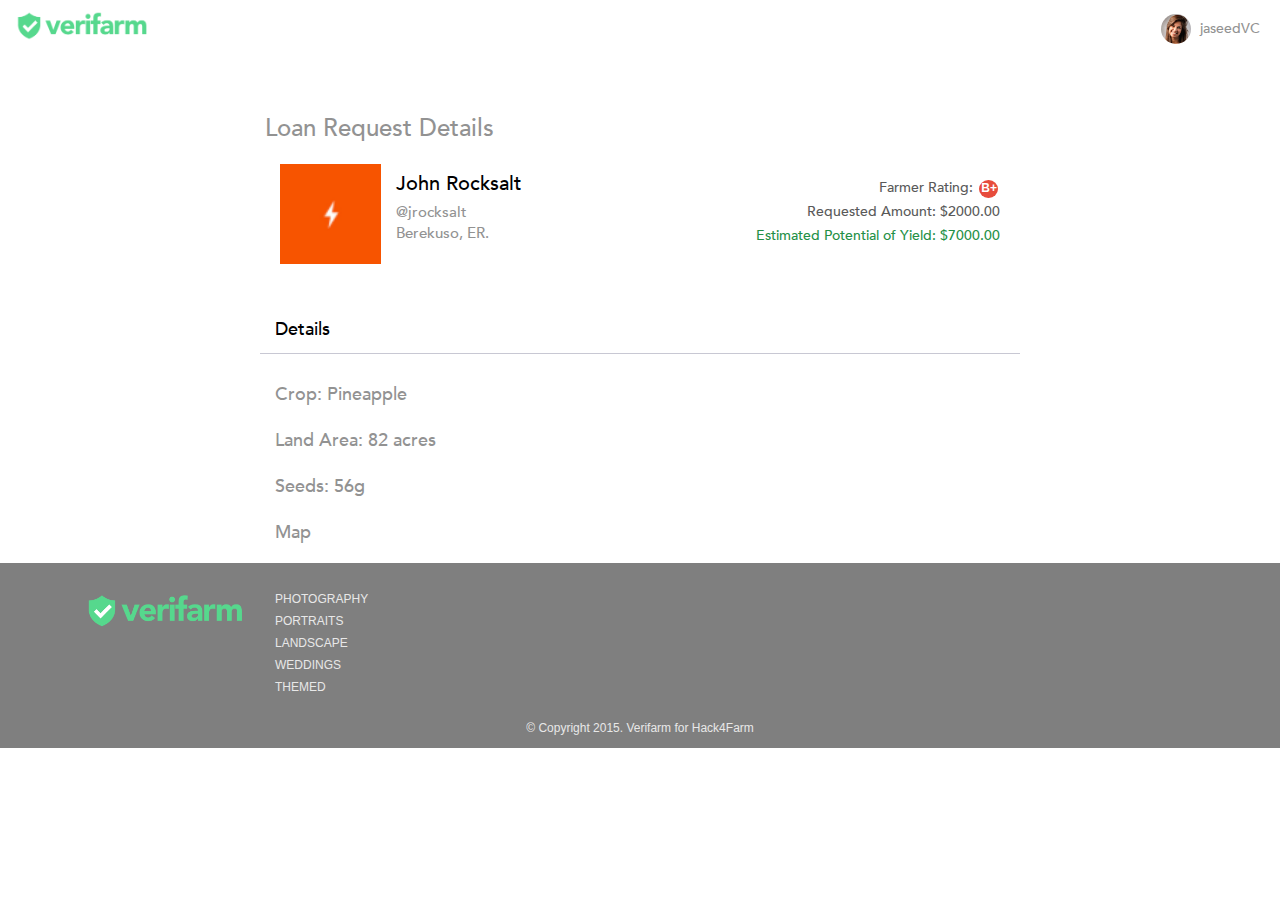
==== request-detail.html @ 02d55ae8 "Front end created. Requests page almost done" ====
<!DOCTYPE html>
<html lang="en">
  <head>
    <meta charset="utf-8">
    <title>Verifarm | Loan Request Detail</title>
    <meta name="viewport" content="width=device-width, initial-scale=1.0">

    <!-- Loading Bootstrap -->
    <link href="bootstrap/css/bootstrap.css" rel="stylesheet">
    <link rel="stylesheet" href="css/bootstrap-responsive.css" />

    <!-- Loading Flat UI -->
    <link href="css/flat-ui.css" rel="stylesheet">
    <link href="css/custom.css" rel="stylesheet">
	
<!-- 	Web Browser thumbnail image -->
    <link rel="shortcut icon" href="#">

    <!-- HTML5 shim, for IE6-8 support of HTML5 elements. All other JS at the end of file. -->
    <!--[if lt IE 9]>
      <script src="js/html5shiv.js"></script>
      <script src="js/respond.min.js"></script>
    <![endif]-->
  </head>
  <body>  	
  	<div class="container entire-nav">
        <nav class="navbar navbar-fixed-top" role="navigation">
        	<div class="col-md-12 col-sm-12 real-nav">
	        	<div class="navbar-header">
				    <button type="button" class="navbar-toggle" data-toggle="collapse" data-target="#navbar-collapse-01">
				      <span class="sr-only">Toggle navigation</span>
				    </button>
					<a class="navbar-brand logo" href="index.html"><img src="images/logo.png" alt="Logo" class="logo-img img-responsive"/></a>
				</div>
				<div class="collapse navbar-collapse pull-right " id="navbar-collapse-01">
					<ul class="nav navbar-nav menuitem navbar-profile">           
						<li><a href="#">
                            <img src="images/user.jpg" alt="" class="img-responsive profile-image">
						    <p class="profile-name">jaseedVC</p>
						</a>
						</li>
					</ul>				
				</div><!-- /.navbar-collapse -->
	
        	</div>
		</nav>
    </div>

  	<section class="slide-minus request-detail-bg">
  		<div class="container">
	  		<div class="row">
	  		    <div class="col-md-8 col-md-offset-2">
	  		        <h6>Loan Request Details</h6>
	  		        
	  		        <div class="col-md-6 col-sm-6 col-xs-12">
	  		            <img src="images/farmer.jpg" alt="" class="farmer-img">
	  		        
	  		        
                        <div class="requester">
                            <p class="r-name">John Rocksalt</p>
                            <p>@jrocksalt</p>
                            <p>Berekuso, ER.</p>
                        </div>
                    </div>
	  		    
	  		    
                    <div class="col-md-6 col-sm-6 col-xs-12 request-summary">
                        <p>Farmer Rating: <span class="navbar-new">B+</span></p>
                        <p>Requested Amount: $2000.00</p>
                        <p class="estimate">Estimated Potential of Yield: $7000.00</p>
                    </div>
	  		    </div>
	  		    
	  		    
	  		</div>
  		</div>
  	</section>
  	
  	
<!--   	<div class="hr-divider"></div> -->
  	
  	<section class="request-details">
         <div class="container">
            <div class="col-md-8 col-md-offset-2 tab-menu">
                <p class="focused">Details</p>
            </div>
            
            <div class="col-md-8 col-md-offset-2">
                <p>Crop: Pineapple</p>
                <p>Land Area: 82 acres</p>
                <p>Seeds: 56g</p>
                <p>Map</p>
                
            </div>
            
         </div>
  	    
  	</section>
  	
  	<footer>
	  	<div class="container">
	  		<div class="row">
	  		    <div class="col-md-12">
                    <div class="col-md-2">
                        <img src="images/logo.png" alt="" class="img-responsive">
                    </div>
                    
                    <div class="col-md-3 col-xs-6">
                        <ul class="footer-list">
		  				<li><a href="#">PHOTOGRAPHY</a></li>
		  				<li><a href="#">PORTRAITS</a></li>
		  				<li><a href="#">LANDSCAPE</a></li>
		  				<li><a href="#">WEDDINGS</a></li>
		  				<li><a href="#">THEMED</a></li>
		  			</ul>
                    </div>
                   
	  		    </div>
	  		    
	  			
	  		
	  			<div class="col-sm-12 col-md-12 copyright">
	  				<p>&copy; Copyright 2015. Verifarm for Hack4Farm</p>
	  			</div>			
	  		</div>
	  	</div>
  	</footer>
  	
   
   

    <!-- Load JS here for greater good =============================-->
    <script src="js/jquery-1.8.3.min.js"></script>
    <script src="js/jquery-ui-1.10.3.custom.min.js"></script>
    <script src="js/jquery.ui.touch-punch.min.js"></script>
    <script src="js/bootstrap.min.js"></script>
    <script src="js/bootstrap-select.js"></script>
    <script src="js/bootstrap-switch.js"></script>
    <script src="js/flatui-checkbox.js"></script>
    <script src="js/flatui-radio.js"></script>
    <script src="js/jquery.tagsinput.js"></script>
    <script src="js/jquery.placeholder.js"></script>
  </body>
</html>
---- css/flat-ui.css ----
@font-face {
  font-family: 'Lato';
  src: url('../fonts/lato/lato-black-webfont.eot');
  src: url('../fonts/lato/lato-black-webfont.eot?#iefix') format('embedded-opentype'), url('../fonts/lato/lato-black-webfont.woff') format('woff'), url('../fonts/lato/lato-black-webfont.ttf') format('truetype'), url('../fonts/lato/lato-black-webfont.svg#latoblack') format('svg');
  font-weight: 900;
  font-style: normal;
}
@font-face {
  font-family: 'Lato';
  src: url('../fonts/lato/lato-bold-webfont.eot');
  src: url('../fonts/lato/lato-bold-webfont.eot?#iefix') format('embedded-opentype'), url('../fonts/lato/lato-bold-webfont.woff') format('woff'), url('../fonts/lato/lato-bold-webfont.ttf') format('truetype'), url('../fonts/lato/lato-bold-webfont.svg#latobold') format('svg');
  font-weight: bold;
  font-style: normal;
}
@font-face {
  font-family: 'Lato';
  src: url('../fonts/lato/lato-bolditalic-webfont.eot');
  src: url('../fonts/lato/lato-bolditalic-webfont.eot?#iefix') format('embedded-opentype'), url('../fonts/lato/lato-bolditalic-webfont.woff') format('woff'), url('../fonts/lato/lato-bolditalic-webfont.ttf') format('truetype'), url('../fonts/lato/lato-bolditalic-webfont.svg#latobold_italic') format('svg');
  font-weight: bold;
  font-style: italic;
}
@font-face {
  font-family: 'Lato';
  src: url('../fonts/lato/lato-italic-webfont.eot');
  src: url('../fonts/lato/lato-italic-webfont.eot?#iefix') format('embedded-opentype'), url('../fonts/lato/lato-italic-webfont.woff') format('woff'), url('../fonts/lato/lato-italic-webfont.ttf') format('truetype'), url('../fonts/lato/lato-italic-webfont.svg#latoitalic') format('svg');
  font-weight: normal;
  font-style: italic;
}
@font-face {
  font-family: 'Lato';
  src: url('../fonts/lato/lato-light-webfont.eot');
  src: url('../fonts/lato/lato-light-webfont.eot?#iefix') format('embedded-opentype'), url('../fonts/lato/lato-light-webfont.woff') format('woff'), url('../fonts/lato/lato-light-webfont.ttf') format('truetype'), url('../fonts/lato/lato-light-webfont.svg#latolight') format('svg');
  font-weight: 300;
  font-style: normal;
}
@font-face {
  font-family: 'Lato';
  src: url('../fonts/lato/lato-regular-webfont.eot');
  src: url('../fonts/lato/lato-regular-webfont.eot?#iefix') format('embedded-opentype'), url('../fonts/lato/lato-regular-webfont.woff') format('woff'), url('../fonts/lato/lato-regular-webfont.ttf') format('truetype'), url('../fonts/lato/lato-regular-webfont.svg#latoregular') format('svg');
  font-weight: normal;
  font-style: normal;
}
@font-face {
  font-family: 'Flat-UI-Icons';
  src: url('../fonts/Flat-UI-Icons.eot');
  src: url('../fonts/Flat-UI-Icons.eot?#iefix') format('embedded-opentype'), url('../fonts/Flat-UI-Icons.woff') format('woff'), url('../fonts/Flat-UI-Icons.ttf') format('truetype'), url('../fonts/Flat-UI-Icons.svg#Flat-UI-Icons') format('svg');
  font-weight: normal;
  font-style: normal;
}
/* Use the following CSS code if you want to use data attributes for inserting your icons */
[data-icon]:before {
  font-family: 'Flat-UI-Icons';
  content: attr(data-icon);
  speak: none;
  font-weight: normal;
  font-variant: normal;
  text-transform: none;
  -webkit-font-smoothing: antialiased;
}
/* Use the following CSS code if you want to have a class per icon */
/*
Instead of a list of all class selectors,
you can use the generic selector below, but it's slower:
[class*="fui-"] {
*/
.fui-arrow-right,
.fui-arrow-left,
.fui-cmd,
.fui-check-inverted,
.fui-heart,
.fui-location,
.fui-plus,
.fui-check,
.fui-cross,
.fui-list,
.fui-new,
.fui-video,
.fui-photo,
.fui-volume,
.fui-time,
.fui-eye,
.fui-chat,
.fui-search,
.fui-user,
.fui-mail,
.fui-lock,
.fui-gear,
.fui-radio-unchecked,
.fui-radio-checked,
.fui-checkbox-unchecked,
.fui-checkbox-checked,
.fui-calendar-solid,
.fui-pause,
.fui-play,
.fui-check-inverted-2 {
  display: inline-block;
  font-family: 'Flat-UI-Icons';
  speak: none;
  font-style: normal;
  font-weight: normal;
  font-variant: normal;
  text-transform: none;
  -webkit-font-smoothing: antialiased;
}
.fui-arrow-right:before {
  content: "\e02c";
}
.fui-arrow-left:before {
  content: "\e02d";
}
.fui-cmd:before {
  content: "\e02f";
}
.fui-check-inverted:before {
  content: "\e006";
}
.fui-heart:before {
  content: "\e007";
}
.fui-location:before {
  content: "\e008";
}
.fui-plus:before {
  content: "\e009";
}
.fui-check:before {
  content: "\e00a";
}
.fui-cross:before {
  content: "\e00b";
}
.fui-list:before {
  content: "\e00c";
}
.fui-new:before {
  content: "\e00d";
}
.fui-video:before {
  content: "\e00e";
}
.fui-photo:before {
  content: "\e00f";
}
.fui-volume:before {
  content: "\e010";
}
.fui-time:before {
  content: "\e011";
}
.fui-eye:before {
  content: "\e012";
}
.fui-chat:before {
  content: "\e013";
}
.fui-search:before {
  content: "\e01c";
}
.fui-user:before {
  content: "\e01d";
}
.fui-mail:before {
  content: "\e01e";
}
.fui-lock:before {
  content: "\e01f";
}
.fui-gear:before {
  content: "\e024";
}
.fui-radio-unchecked:before {
  content: "\e02b";
}
.fui-radio-checked:before {
  content: "\e032";
}
.fui-checkbox-unchecked:before {
  content: "\e033";
}
.fui-checkbox-checked:before {
  content: "\e034";
}
.fui-calendar-solid:before {
  content: "\e022";
}
.fui-pause:before {
  content: "\e03b";
}
.fui-play:before {
  content: "\e03c";
}
.fui-check-inverted-2:before {
  content: "\e000";
}
.dropdown-arrow-inverse {
  border-bottom-color: #34495e !important;
  border-top-color: #34495e !important;
}
body {
  font-family: "Lato", Helvetica, Arial, sans-serif;
  font-size: 18px;
  line-height: 1.72222;
  color: #34495e;
  background-color: #ffffff;
}
a {
  color: #7F8C8D;
  text-decoration: none;
  -webkit-transition: 0.25s;
  transition: 0.25s;
}
a:hover,
a:focus {
  color: #1bbd9a;
  text-decoration: none;
}
a:focus {
  outline: none;
}
.img-rounded {
  border-radius: 6px;
}
.img-comment {
  font-size: 15px;
  line-height: 1.2;
  font-style: italic;
  margin: 24px 0;
}
p {
  font-size: 18px;
  line-height: 1.72222;
  margin: 0 0 15px;
}
.lead {
  margin-bottom: 30px;
  font-size: 28px;
  line-height: 1.46428571;
  font-weight: 300;
}
@media (min-width: 768px) {
  .lead {
    font-size: 30.006px;
  }
}
small,
.small {
  font-size: 83%;
  line-height: 2.067;
}
.text-muted {
  color: #bdc3c7;
}
.text-inverse {
  color: #ffffff;
}
.text-primary {
  color: #1abc9c;
}
.text-primary:hover {
  color: #15967d;
}
.text-warning {
  color: #f1c40f;
}
.text-warning:hover {
  color: #c19d0c;
}
.text-danger {
  color: #e74c3c;
}
.text-danger:hover {
  color: #b93d30;
}
.text-success {
  color: #2ecc71;
}
.text-success:hover {
  color: #25a35a;
}
.text-info {
  color: #3498db;
}
.text-info:hover {
  color: #2a7aaf;
}
h1,
h2,
h3,
h4,
h5,
h6,
.h1,
.h2,
.h3,
.h4,
.h5,
.h6 {
  font-family: "Lato", Helvetica, Arial, sans-serif;
  font-weight: 700;
  line-height: 1.1;
  color: inherit;
}
h1 small,
h2 small,
h3 small,
h4 small,
h5 small,
h6 small,
.h1 small,
.h2 small,
.h3 small,
.h4 small,
.h5 small,
.h6 small {
  color: #e7e9ec;
}
h1,
h2,
h3 {
  margin-top: 30px;
  margin-bottom: 15px;
}
h4,
h5,
h6 {
  margin-top: 15px;
  margin-bottom: 15px;
}
h6 {
  font-weight: normal;
}
h1,
.h1 {
  font-size: 61px;
}
h2,
.h2 {
  font-size: 53px;
}
h3,
.h3 {
  font-size: 40px;
}
h4,
.h4 {
  font-size: 29px;
}
h5,
.h5 {
  font-size: 28px;
}
h6,
.h6 {
  font-size: 24px;
}
.page-header {
  padding-bottom: 14px;
  margin: 60px 0 30px;
  border-bottom: 1px solid #e7e9ec;
}
ul,
ol {
  margin-bottom: 15px;
}
dl {
  margin-bottom: 30px;
}
dt,
dd {
  line-height: 1.72222;
}
@media (min-width: 768px) {
  .dl-horizontal dt {
    width: 160px;
  }
  .dl-horizontal dd {
    margin-left: 180px;
  }
}
abbr[title],
abbr[data-original-title] {
  border-bottom: 1px dotted #bdc3c7;
}
blockquote {
  border-left: 3px solid #e7e9ec;
  padding: 0 0 0 16px;
  margin: 0 0 30px;
}
blockquote p {
  font-size: 20px;
  line-height: 1.55;
  font-weight: normal;
  margin-bottom: .4em;
}
blockquote small {
  font-size: 18px;
  line-height: 1.72222;
  font-style: italic;
  color: inherit;
}
blockquote small:before {
  content: "";
}
blockquote.pull-right {
  padding-right: 16px;
  padding-left: 0;
  border-right: 3px solid #e7e9ec;
  border-left: 0;
}
blockquote.pull-right small:after {
  content: "";
}
address {
  margin-bottom: 30px;
  line-height: 1.72222;
}
code,
kdb,
pre,
samp {
  font-family: Monaco, Menlo, Consolas, "Courier New", monospace;
}
code {
  font-size: 75%;
  color: #c7254e;
  background-color: #f9f2f4;
  border-radius: 4px;
}
pre {
  padding: 8px;
  margin: 0 0 15px;
  font-size: 13px;
  line-height: 1.72222;
  color: inherit;
  background-color: #ffffff;
  border: 2px solid #e7e9ec;
  border-radius: 6px;
  white-space: pre;
}
.pre-scrollable {
  max-height: 340px;
}
.btn {
  border: none;
  font-size: 15px;
  font-weight: normal;
  line-height: 1.4;
  border-radius: 4px;
  padding: 10px 15px;
  -webkit-font-smoothing: subpixel-antialiased;
  -webkit-transition: border .25s linear, color .25s linear, background-color .25s linear;
  transition: border .25s linear, color .25s linear, background-color .25s linear;
}
.btn:hover,
.btn:focus {
  outline: none;
  color: #ffffff;
}
.btn:active,
.btn.active {
  outline: none;
  -webkit-box-shadow: none;
  box-shadow: none;
}
.btn.disabled,
.btn[disabled],
fieldset[disabled] .btn {
  background-color: #bdc3c7;
  color: rgba(255, 255, 255, 0.75);
  opacity: 0.7;
  filter: alpha(opacity=70);
}
.btn > [class^="fui-"] {
  margin: 0 1px;
  position: relative;
  line-height: 1;
  top: 1px;
}
.btn-xs.btn > [class^="fui-"] {
  font-size: 11px;
  top: 0;
}
.btn-hg.btn > [class^="fui-"] {
  top: 2px;
}
.btn-default {
  color: #ffffff;
  background-color: #bdc3c7;
}
.btn-default:hover,
.btn-default:focus,
.btn-default:active,
.btn-default.active,
.open .dropdown-toggle.btn-default {
  color: #ffffff;
  background-color: #cacfd2;
  border-color: #cacfd2;
}
.btn-default:active,
.btn-default.active,
.open .dropdown-toggle.btn-default {
  background: #a1a6a9;
  border-color: #a1a6a9;
}
.btn-default.disabled,
.btn-default[disabled],
fieldset[disabled] .btn-default,
.btn-default.disabled:hover,
.btn-default[disabled]:hover,
fieldset[disabled] .btn-default:hover,
.btn-default.disabled:focus,
.btn-default[disabled]:focus,
fieldset[disabled] .btn-default:focus,
.btn-default.disabled:active,
.btn-default[disabled]:active,
fieldset[disabled] .btn-default:active,
.btn-default.disabled.active,
.btn-default[disabled].active,
fieldset[disabled] .btn-default.active {
  background-color: #bdc3c7;
  border-color: #bdc3c7;
}
.btn-primary {
  color: #ffffff;
  background-color: #1abc9c;
}
.btn-primary:hover,
.btn-primary:focus,
.btn-primary:active,
.btn-primary.active,
.open .dropdown-toggle.btn-primary {
  color: #ffffff;
  background-color: #48c9b0;
  border-color: #48c9b0;
}
.btn-primary:active,
.btn-primary.active,
.open .dropdown-toggle.btn-primary {
  background: #16a085;
  border-color: #16a085;
}
.btn-primary.disabled,
.btn-primary[disabled],
fieldset[disabled] .btn-primary,
.btn-primary.disabled:hover,
.btn-primary[disabled]:hover,
fieldset[disabled] .btn-primary:hover,
.btn-primary.disabled:focus,
.btn-primary[disabled]:focus,
fieldset[disabled] .btn-primary:focus,
.btn-primary.disabled:active,
.btn-primary[disabled]:active,
fieldset[disabled] .btn-primary:active,
.btn-primary.disabled.active,
.btn-primary[disabled].active,
fieldset[disabled] .btn-primary.active {
  background-color: #1abc9c;
  border-color: #1abc9c;
}
.btn-info {
  color: #ffffff;
  background-color: #3498db;
}
.btn-info:hover,
.btn-info:focus,
.btn-info:active,
.btn-info.active,
.open .dropdown-toggle.btn-info {
  color: #ffffff;
  background-color: #5dade2;
  border-color: #5dade2;
}
.btn-info:active,
.btn-info.active,
.open .dropdown-toggle.btn-info {
  background: #2c81ba;
  border-color: #2c81ba;
}
.btn-info.disabled,
.btn-info[disabled],
fieldset[disabled] .btn-info,
.btn-info.disabled:hover,
.btn-info[disabled]:hover,
fieldset[disabled] .btn-info:hover,
.btn-info.disabled:focus,
.btn-info[disabled]:focus,
fieldset[disabled] .btn-info:focus,
.btn-info.disabled:active,
.btn-info[disabled]:active,
fieldset[disabled] .btn-info:active,
.btn-info.disabled.active,
.btn-info[disabled].active,
fieldset[disabled] .btn-info.active {
  background-color: #3498db;
  border-color: #3498db;
}
.btn-danger {
  color: #ffffff;
  background-color: #e74c3c;
}
.btn-danger:hover,
.btn-danger:focus,
.btn-danger:active,
.btn-danger.active,
.open .dropdown-toggle.btn-danger {
  color: #ffffff;
  background-color: #ec7063;
  border-color: #ec7063;
}
.btn-danger:active,
.btn-danger.active,
.open .dropdown-toggle.btn-danger {
  background: #c44133;
  border-color: #c44133;
}
.btn-danger.disabled,
.btn-danger[disabled],
fieldset[disabled] .btn-danger,
.btn-danger.disabled:hover,
.btn-danger[disabled]:hover,
fieldset[disabled] .btn-danger:hover,
.btn-danger.disabled:focus,
.btn-danger[disabled]:focus,
fieldset[disabled] .btn-danger:focus,
.btn-danger.disabled:active,
.btn-danger[disabled]:active,
fieldset[disabled] .btn-danger:active,
.btn-danger.disabled.active,
.btn-danger[disabled].active,
fieldset[disabled] .btn-danger.active {
  background-color: #e74c3c;
  border-color: #e74c3c;
}
.btn-success {
  color: #ffffff;
  background-color: #2ecc71;
}
.btn-success:hover,
.btn-success:focus,
.btn-success:active,
.btn-success.active,
.open .dropdown-toggle.btn-success {
  color: #ffffff;
  background-color: #58d68d;
  border-color: #58d68d;
}
.btn-success:active,
.btn-success.active,
.open .dropdown-toggle.btn-success {
  background: #27ad60;
  border-color: #27ad60;
}
.btn-success.disabled,
.btn-success[disabled],
fieldset[disabled] .btn-success,
.btn-success.disabled:hover,
.btn-success[disabled]:hover,
fieldset[disabled] .btn-success:hover,
.btn-success.disabled:focus,
.btn-success[disabled]:focus,
fieldset[disabled] .btn-success:focus,
.btn-success.disabled:active,
.btn-success[disabled]:active,
fieldset[disabled] .btn-success:active,
.btn-success.disabled.active,
.btn-success[disabled].active,
fieldset[disabled] .btn-success.active {
  background-color: #2ecc71;
  border-color: #2ecc71;
}
.btn-warning {
  color: #ffffff;
  background-color: #f1c40f;
}
.btn-warning:hover,
.btn-warning:focus,
.btn-warning:active,
.btn-warning.active,
.open .dropdown-toggle.btn-warning {
  color: #ffffff;
  background-color: #f5d313;
  border-color: #f5d313;
}
.btn-warning:active,
.btn-warning.active,
.open .dropdown-toggle.btn-warning {
  background: #cda70d;
  border-color: #cda70d;
}
.btn-warning.disabled,
.btn-warning[disabled],
fieldset[disabled] .btn-warning,
.btn-warning.disabled:hover,
.btn-warning[disabled]:hover,
fieldset[disabled] .btn-warning:hover,
.btn-warning.disabled:focus,
.btn-warning[disabled]:focus,
fieldset[disabled] .btn-warning:focus,
.btn-warning.disabled:active,
.btn-warning[disabled]:active,
fieldset[disabled] .btn-warning:active,
.btn-warning.disabled.active,
.btn-warning[disabled].active,
fieldset[disabled] .btn-warning.active {
  background-color: #f1c40f;
  border-color: #f1c40f;
}
.btn-inverse {
  color: #ffffff;
  background-color: #34495e;
}
.btn-inverse:hover,
.btn-inverse:focus,
.btn-inverse:active,
.btn-inverse.active,
.open .dropdown-toggle.btn-inverse {
  color: #ffffff;
  background-color: #415b76;
  border-color: #415b76;
}
.btn-inverse:active,
.btn-inverse.active,
.open .dropdown-toggle.btn-inverse {
  background: #2c3e50;
  border-color: #2c3e50;
}
.btn-inverse.disabled,
.btn-inverse[disabled],
fieldset[disabled] .btn-inverse,
.btn-inverse.disabled:hover,
.btn-inverse[disabled]:hover,
fieldset[disabled] .btn-inverse:hover,
.btn-inverse.disabled:focus,
.btn-inverse[disabled]:focus,
fieldset[disabled] .btn-inverse:focus,
.btn-inverse.disabled:active,
.btn-inverse[disabled]:active,
fieldset[disabled] .btn-inverse:active,
.btn-inverse.disabled.active,
.btn-inverse[disabled].active,
fieldset[disabled] .btn-inverse.active {
  background-color: #34495e;
  border-color: #34495e;
}
.btn-embossed {
  -webkit-box-shadow: inset 0 -2px 0 rgba(0, 0, 0, 0.15);
  box-shadow: inset 0 -2px 0 rgba(0, 0, 0, 0.15);
}
.btn-embossed.active,
.btn-embossed:active {
  -webkit-box-shadow: inset 0 2px 0 rgba(0, 0, 0, 0.15);
  box-shadow: inset 0 2px 0 rgba(0, 0, 0, 0.15);
}
.btn-wide {
  min-width: 140px;
  padding-left: 30px;
  padding-right: 30px;
}
.btn-link {
  color: #16a085;
}
.btn-link:hover,
.btn-link:focus {
  color: #1abc9c;
  text-decoration: underline;
  background-color: transparent;
}
.btn-link[disabled]:hover,
fieldset[disabled] .btn-link:hover,
.btn-link[disabled]:focus,
fieldset[disabled] .btn-link:focus {
  color: #bdc3c7;
  text-decoration: none;
}
.btn-hg {
  padding: 13px 20px;
  font-size: 22px;
  line-height: 1.227;
  border-radius: 6px;
}
.btn-lg {
  padding: 10px 19px;
  font-size: 17px;
  line-height: 1.471;
  border-radius: 6px;
}
.btn-sm {
  padding: 9px 13px;
  font-size: 13px;
  line-height: 1.385;
  border-radius: 4px;
}
.btn-xs {
  padding: 6px 9px;
  font-size: 12px;
  line-height: 1.083;
  border-radius: 3px;
}
.btn-tip {
  font-weight: 300;
  padding-left: 10px;
  font-size: 92%;
}
.btn-block {
  white-space: normal;
}
.btn-default .caret {
  border-top-color: #ffffff;
}
.btn-primary .caret,
.btn-success .caret,
.btn-warning .caret,
.btn-danger .caret,
.btn-info .caret {
  border-top-color: #ffffff;
}
.dropup .btn-default .caret {
  border-bottom-color: #ffffff;
}
.dropup .btn-primary .caret,
.dropup .btn-success .caret,
.dropup .btn-warning .caret,
.dropup .btn-danger .caret,
.dropup .btn-info .caret {
  border-bottom-color: #ffffff;
}
.btn-group-xs > .btn {
  padding: 6px 9px;
  font-size: 12px;
  line-height: 1.083;
  border-radius: 3px;
}
.btn-group-sm > .btn {
  padding: 9px 13px;
  font-size: 13px;
  line-height: 1.385;
  border-radius: 4px;
}
.btn-group-lg > .btn {
  padding: 10px 19px;
  font-size: 17px;
  line-height: 1.471;
  border-radius: 6px;
}
.btn-group-gh > .btn {
  padding: 13px 20px;
  font-size: 22px;
  line-height: 1.227;
  border-radius: 6px;
}
.btn-group > .btn + .btn {
  margin-left: 0;
}
.btn-group > .btn + .dropdown-toggle {
  border-left: 2px solid rgba(52, 73, 94, 0.15);
  padding-left: 12px;
  padding-right: 12px;
}
.btn-group > .btn + .dropdown-toggle .caret {
  margin-left: 3px;
  margin-right: 3px;
}
.btn-group > .btn.btn-gh + .dropdown-toggle .caret {
  margin-left: 7px;
  margin-right: 7px;
}
.btn-group > .btn.btn-sm + .dropdown-toggle .caret {
  margin-left: 0;
  margin-right: 0;
}
.dropdown-toggle .caret {
  margin-left: 8px;
}
.btn-group > .btn,
.btn-group > .dropdown-menu,
.btn-group > .popover {
  font-weight: 400;
}
.btn-group:focus .dropdown-toggle {
  outline: none;
  -webkit-transition: 0.25s;
  transition: 0.25s;
}
.btn-group.open .dropdown-toggle {
  color: rgba(255, 255, 255, 0.75);
  -webkit-box-shadow: none;
  box-shadow: none;
}
.btn-toolbar .btn.active {
  color: #ffffff;
}
.btn-toolbar .btn > [class^="fui-"] {
  font-size: 16px;
  margin: 0 1px;
}
.caret {
  border-width: 8px 6px;
  border-bottom-color: #34495e;
  border-top-color: #34495e;
  border-style: solid;
  border-bottom-style: none;
  -webkit-transition: 0.25s;
  transition: 0.25s;
  -webkit-transform: scale(1.001);
  -ms-transform: scale(1.001);
  transform: scale(1.001);
}
.dropup .caret,
.dropup .btn-lg .caret,
.navbar-fixed-bottom .dropdown .caret {
  border-bottom-width: 8px;
}
.btn-lg .caret {
  border-top-width: 8px;
  border-right-width: 6px;
  border-left-width: 6px;
}
.select {
  display: inline-block;
  margin-bottom: 10px;
}
[class*="span"] > .select[class*="span"] {
  margin-left: 0;
}
.select[class*="span"] .btn {
  width: 100%;
}
.select.select-block {
  display: block;
  float: none;
  margin-left: 0;
  width: auto;
}
.select.select-block:before,
.select.select-block:after {
  content: " ";
  /* 1 */

  display: table;
  /* 2 */

}
.select.select-block:after {
  clear: both;
}
.select.select-block .btn {
  width: 100%;
}
.select.select-block .dropdown-menu {
  width: 100%;
}
.select .btn {
  width: 220px;
}
.select .btn.btn-hg .filter-option {
  left: 20px;
  right: 40px;
  top: 13px;
}
.select .btn.btn-hg .caret {
  right: 20px;
}
.select .btn.btn-lg .filter-option {
  left: 18px;
  right: 38px;
}
.select .btn.btn-sm .filter-option {
  left: 13px;
  right: 33px;
}
.select .btn.btn-sm .caret {
  right: 13px;
}
.select .btn.btn-xs .filter-option {
  left: 13px;
  right: 33px;
  top: 5px;
}
.select .btn.btn-xs .caret {
  right: 13px;
}
.select .btn .filter-option {
  height: 26px;
  left: 13px;
  overflow: hidden;
  position: absolute;
  right: 33px;
  text-align: left;
  top: 10px;
}
.select .btn .caret {
  position: absolute;
  right: 16px;
  top: 50%;
  margin-top: -3px;
}
.select .btn .dropdown-toggle {
  border-radius: 6px;
}
.select .btn .dropdown-menu {
  min-width: 100%;
}
.select .btn .dropdown-menu dt {
  cursor: default;
  display: block;
  padding: 3px 20px;
}
.select .btn .dropdown-menu li:not(.disabled) > a:hover small {
  color: rgba(255, 255, 255, 0.004);
}
.select .btn .dropdown-menu li > a {
  min-height: 20px;
}
.select .btn .dropdown-menu li > a.opt {
  padding-left: 35px;
}
.select .btn .dropdown-menu li small {
  padding-left: .5em;
}
.select .btn .dropdown-menu li > dt small {
  font-weight: normal;
}
.select .btn > .disabled,
.select .btn .dropdown-menu li.disabled > a {
  cursor: default;
}
.select .caret {
  border-bottom-color: #ffffff;
  border-top-color: #ffffff;
}
legend {
  display: block;
  width: 100%;
  padding: 0;
  margin-bottom: 15px;
  font-size: 24px;
  line-height: inherit;
  color: inherit;
  border-bottom: none;
}
textarea {
  font-size: 20px;
  line-height: 24px;
  padding: 5px 11px;
}
input[type="search"] {
  -webkit-appearance: none !important;
}
label {
  font-weight: normal;
  font-size: 15px;
  line-height: 2.4;
}
.form-control:-moz-placeholder {
  color: #b2bcc5;
  opacity: 1;
}
.form-control::-moz-placeholder {
  color: #b2bcc5;
  opacity: 1;
}
.form-control:-ms-input-placeholder {
  color: #b2bcc5;
}
.form-control::-webkit-input-placeholder {
  color: #b2bcc5;
}
.form-control.placeholder {
  color: #b2bcc5;
}
.form-control {
  border: 2px solid #bdc3c7;
  color: #34495e;
  font-family: "Lato", Helvetica, Arial, sans-serif;
  font-size: 15px;
  line-height: 1.467;
  padding: 8px 12px;
  height: 42px;
  -webkit-appearance: none;
  border-radius: 6px;
  -webkit-box-shadow: none;
  box-shadow: none;
  -webkit-transition: border .25s linear, color .25s linear, background-color .25s linear;
  transition: border .25s linear, color .25s linear, background-color .25s linear;
}
.form-group.focus .form-control,
.form-control:focus {
  border-color: #1abc9c;
  outline: 0;
  -webkit-box-shadow: none;
  box-shadow: none;
}
.form-control[disabled],
.form-control[readonly],
fieldset[disabled] .form-control {
  background-color: #f4f6f6;
  border-color: #d5dbdb;
  color: #d5dbdb;
  cursor: default;
  opacity: 0.7;
  filter: alpha(opacity=70);
}
.form-control.flat {
  border-color: transparent;
}
.form-control.flat:hover {
  border-color: #bdc3c7;
}
.form-control.flat:focus {
  border-color: #1abc9c;
}
.input-sm {
  height: 35px;
  padding: 6px 10px;
  font-size: 13px;
  line-height: 1.462;
  border-radius: 6px;
}
select.input-sm {
  height: 35px;
  line-height: 35px;
}
textarea.input-sm {
  height: auto;
}
.input-lg {
  height: 45px;
  padding: 10px 15px;
  font-size: 17px;
  line-height: 1.235;
  border-radius: 6px;
}
select.input-lg {
  height: 45px;
  line-height: 45px;
}
textarea.input-lg {
  height: auto;
}
.input-hg {
  height: 53px;
  padding: 10px 16px;
  font-size: 22px;
  line-height: 1.318;
  border-radius: 6px;
}
select.input-hg {
  height: 53px;
  line-height: 53px;
}
textarea.input-hg {
  height: auto;
}
.has-warning .help-block,
.has-warning .control-label {
  color: #f1c40f;
}
.has-warning .form-control {
  color: #f1c40f;
  border-color: #f1c40f;
  -webkit-box-shadow: none;
  box-shadow: none;
}
.has-warning .form-control:-moz-placeholder {
  color: #f1c40f;
  opacity: 1;
}
.has-warning .form-control::-moz-placeholder {
  color: #f1c40f;
  opacity: 1;
}
.has-warning .form-control:-ms-input-placeholder {
  color: #f1c40f;
}
.has-warning .form-control::-webkit-input-placeholder {
  color: #f1c40f;
}
.has-warning .form-control.placeholder {
  color: #f1c40f;
}
.has-warning .form-control:focus {
  border-color: #f1c40f;
  -webkit-box-shadow: none;
  box-shadow: none;
}
.has-warning .input-group-addon {
  color: #f1c40f;
  border-color: #f1c40f;
  background-color: #ffffff;
}
.has-error .help-block,
.has-error .control-label {
  color: #e74c3c;
}
.has-error .form-control {
  color: #e74c3c;
  border-color: #e74c3c;
  -webkit-box-shadow: none;
  box-shadow: none;
}
.has-error .form-control:-moz-placeholder {
  color: #e74c3c;
  opacity: 1;
}
.has-error .form-control::-moz-placeholder {
  color: #e74c3c;
  opacity: 1;
}
.has-error .form-control:-ms-input-placeholder {
  color: #e74c3c;
}
.has-error .form-control::-webkit-input-placeholder {
  color: #e74c3c;
}
.has-error .form-control.placeholder {
  color: #e74c3c;
}
.has-error .form-control:focus {
  border-color: #e74c3c;
  -webkit-box-shadow: none;
  box-shadow: none;
}
.has-error .input-group-addon {
  color: #e74c3c;
  border-color: #e74c3c;
  background-color: #ffffff;
}
.has-success .help-block,
.has-success .control-label {
  color: #2ecc71;
}
.has-success .form-control {
  color: #2ecc71;
  border-color: #2ecc71;
  -webkit-box-shadow: none;
  box-shadow: none;
}
.has-success .form-control:-moz-placeholder {
  color: #2ecc71;
  opacity: 1;
}
.has-success .form-control::-moz-placeholder {
  color: #2ecc71;
  opacity: 1;
}
.has-success .form-control:-ms-input-placeholder {
  color: #2ecc71;
}
.has-success .form-control::-webkit-input-placeholder {
  color: #2ecc71;
}
.has-success .form-control.placeholder {
  color: #2ecc71;
}
.has-success .form-control:focus {
  border-color: #2ecc71;
  -webkit-box-shadow: none;
  box-shadow: none;
}
.has-success .input-group-addon {
  color: #2ecc71;
  border-color: #2ecc71;
  background-color: #ffffff;
}
.help-block {
  font-size: 15px;
  margin-bottom: 5px;
  color: inherit;
}
.form-group {
  position: relative;
  margin-bottom: 20px;
}
.form-horizontal .control-label,
.form-horizontal .radio,
.form-horizontal .checkbox,
.form-horizontal .radio-inline,
.form-horizontal .checkbox-inline {
  margin-top: 0;
  margin-bottom: 0;
  padding-top: 6px;
}
.form-horizontal .form-group {
  margin-left: -15px;
  margin-right: -15px;
}
.form-horizontal .form-group:before,
.form-horizontal .form-group:after {
  content: " ";
  /* 1 */

  display: table;
  /* 2 */

}
.form-horizontal .form-group:after {
  clear: both;
}
.form-horizontal .form-control-static {
  padding-top: 6px;
}
.form-group {
  position: relative;
}
.form-control + .input-icon {
  position: absolute;
  top: 2px;
  right: 2px;
  line-height: 37px;
  vertical-align: middle;
  font-size: 20px;
  color: #b2bcc5;
  background-color: #ffffff;
  padding: 0 12px 0 0;
  border-radius: 6px;
}
.input-hg + .input-icon {
  line-height: 49px;
  padding: 0 16px 0 0;
}
.input-lg + .input-icon {
  line-height: 41px;
  padding: 0 15px 0 0;
}
.input-sm + .input-icon {
  font-size: 18px;
  line-height: 30px;
  padding: 0 10px 0 0;
}
.has-success .input-icon {
  color: #2ecc71;
}
.has-warning .input-icon {
  color: #f1c40f;
}
.has-error .input-icon {
  color: #e74c3c;
}
.form-control[disabled] + .input-icon,
.form-control[readonly] + .input-icon,
fieldset[disabled] .form-control + .input-icon,
.form-control.disabled + .input-icon {
  color: #d5dbdb;
  background-color: transparent;
  opacity: 0.7;
  filter: alpha(opacity=70);
}
.input-group-hg > .form-control,
.input-group-hg > .input-group-addon,
.input-group-hg > .input-group-btn > .btn {
  height: 53px;
  padding: 10px 16px;
  font-size: 22px;
  line-height: 1.318;
  border-radius: 6px;
}
select.input-group-hg > .form-control,
select.input-group-hg > .input-group-addon,
select.input-group-hg > .input-group-btn > .btn {
  height: 53px;
  line-height: 53px;
}
textarea.input-group-hg > .form-control,
textarea.input-group-hg > .input-group-addon,
textarea.input-group-hg > .input-group-btn > .btn {
  height: auto;
}
.input-group-lg > .form-control,
.input-group-lg > .input-group-addon,
.input-group-lg > .input-group-btn > .btn {
  height: 45px;
  padding: 10px 15px;
  font-size: 17px;
  line-height: 1.235;
  border-radius: 6px;
}
select.input-group-lg > .form-control,
select.input-group-lg > .input-group-addon,
select.input-group-lg > .input-group-btn > .btn {
  height: 45px;
  line-height: 45px;
}
textarea.input-group-lg > .form-control,
textarea.input-group-lg > .input-group-addon,
textarea.input-group-lg > .input-group-btn > .btn {
  height: auto;
}
.input-group-sm > .form-control,
.input-group-sm > .input-group-addon,
.input-group-sm > .input-group-btn > .btn {
  height: 35px;
  padding: 6px 10px;
  font-size: 13px;
  line-height: 1.462;
  border-radius: 6px;
}
select.input-group-sm > .form-control,
select.input-group-sm > .input-group-addon,
select.input-group-sm > .input-group-btn > .btn {
  height: 35px;
  line-height: 35px;
}
textarea.input-group-sm > .form-control,
textarea.input-group-sm > .input-group-addon,
textarea.input-group-sm > .input-group-btn > .btn {
  height: auto;
}
.input-group-addon {
  padding: 10px 12px;
  font-size: 15px;
  color: #ffffff;
  text-align: center;
  background-color: #bdc3c7;
  border: 1px solid #bdc3c7;
  border-radius: 6px;
  -webkit-transition: border .25s linear, color .25s linear, background-color .25s linear;
  transition: border .25s linear, color .25s linear, background-color .25s linear;
}
.input-group-hg .input-group-addon,
.input-group-lg .input-group-addon,
.input-group-sm .input-group-addon {
  line-height: 1;
}
.input-group .form-control:first-child,
.input-group-addon:first-child,
.input-group-btn:first-child > .btn,
.input-group-btn:first-child > .dropdown-toggle,
.input-group-btn:last-child > .btn:not(:last-child):not(.dropdown-toggle) {
  border-bottom-right-radius: 0;
  border-top-right-radius: 0;
}
.input-group .form-control:last-child,
.input-group-addon:last-child,
.input-group-btn:last-child > .btn,
.input-group-btn:last-child > .dropdown-toggle,
.input-group-btn:first-child > .btn:not(:first-child) {
  border-bottom-left-radius: 0;
  border-top-left-radius: 0;
}
.form-group.focus .input-group-addon,
.input-group.focus .input-group-addon {
  background-color: #1abc9c;
  border-color: #1abc9c;
}
.form-group.focus .input-group-btn > .btn-default + .btn-default,
.input-group.focus .input-group-btn > .btn-default + .btn-default {
  border-left-color: #16a085;
}
.form-group.focus .input-group-btn .btn,
.input-group.focus .input-group-btn .btn {
  border-color: #1abc9c;
  background-color: #ffffff;
  color: #1abc9c;
}
.form-group.focus .input-group-btn .btn-default,
.input-group.focus .input-group-btn .btn-default {
  color: #ffffff;
  background-color: #1abc9c;
}
.form-group.focus .input-group-btn .btn-default:hover,
.input-group.focus .input-group-btn .btn-default:hover,
.form-group.focus .input-group-btn .btn-default:focus,
.input-group.focus .input-group-btn .btn-default:focus,
.form-group.focus .input-group-btn .btn-default:active,
.input-group.focus .input-group-btn .btn-default:active,
.form-group.focus .input-group-btn .btn-default.active,
.input-group.focus .input-group-btn .btn-default.active,
.open .dropdown-toggle.form-group.focus .input-group-btn .btn-default,
.open .dropdown-toggle.input-group.focus .input-group-btn .btn-default {
  color: #ffffff;
  background-color: #48c9b0;
  border-color: #48c9b0;
}
.form-group.focus .input-group-btn .btn-default:active,
.input-group.focus .input-group-btn .btn-default:active,
.form-group.focus .input-group-btn .btn-default.active,
.input-group.focus .input-group-btn .btn-default.active,
.open .dropdown-toggle.form-group.focus .input-group-btn .btn-default,
.open .dropdown-toggle.input-group.focus .input-group-btn .btn-default {
  background: #16a085;
  border-color: #16a085;
}
.form-group.focus .input-group-btn .btn-default.disabled,
.input-group.focus .input-group-btn .btn-default.disabled,
.form-group.focus .input-group-btn .btn-default[disabled],
.input-group.focus .input-group-btn .btn-default[disabled],
fieldset[disabled] .form-group.focus .input-group-btn .btn-default,
fieldset[disabled] .input-group.focus .input-group-btn .btn-default,
.form-group.focus .input-group-btn .btn-default.disabled:hover,
.input-group.focus .input-group-btn .btn-default.disabled:hover,
.form-group.focus .input-group-btn .btn-default[disabled]:hover,
.input-group.focus .input-group-btn .btn-default[disabled]:hover,
fieldset[disabled] .form-group.focus .input-group-btn .btn-default:hover,
fieldset[disabled] .input-group.focus .input-group-btn .btn-default:hover,
.form-group.focus .input-group-btn .btn-default.disabled:focus,
.input-group.focus .input-group-btn .btn-default.disabled:focus,
.form-group.focus .input-group-btn .btn-default[disabled]:focus,
.input-group.focus .input-group-btn .btn-default[disabled]:focus,
fieldset[disabled] .form-group.focus .input-group-btn .btn-default:focus,
fieldset[disabled] .input-group.focus .input-group-btn .btn-default:focus,
.form-group.focus .input-group-btn .btn-default.disabled:active,
.input-group.focus .input-group-btn .btn-default.disabled:active,
.form-group.focus .input-group-btn .btn-default[disabled]:active,
.input-group.focus .input-group-btn .btn-default[disabled]:active,
fieldset[disabled] .form-group.focus .input-group-btn .btn-default:active,
fieldset[disabled] .input-group.focus .input-group-btn .btn-default:active,
.form-group.focus .input-group-btn .btn-default.disabled.active,
.input-group.focus .input-group-btn .btn-default.disabled.active,
.form-group.focus .input-group-btn .btn-default[disabled].active,
.input-group.focus .input-group-btn .btn-default[disabled].active,
fieldset[disabled] .form-group.focus .input-group-btn .btn-default.active,
fieldset[disabled] .input-group.focus .input-group-btn .btn-default.active {
  background-color: #1abc9c;
  border-color: #1abc9c;
}
.input-group-btn .btn {
  background-color: #ffffff;
  border: 2px solid #bdc3c7;
  color: #bdc3c7;
  line-height: 18px;
}
.input-group-btn .btn-default {
  color: #ffffff;
  background-color: #bdc3c7;
}
.input-group-btn .btn-default:hover,
.input-group-btn .btn-default:focus,
.input-group-btn .btn-default:active,
.input-group-btn .btn-default.active,
.open .dropdown-toggle.input-group-btn .btn-default {
  color: #ffffff;
  background-color: #cacfd2;
  border-color: #cacfd2;
}
.input-group-btn .btn-default:active,
.input-group-btn .btn-default.active,
.open .dropdown-toggle.input-group-btn .btn-default {
  background: #a1a6a9;
  border-color: #a1a6a9;
}
.input-group-btn .btn-default.disabled,
.input-group-btn .btn-default[disabled],
fieldset[disabled] .input-group-btn .btn-default,
.input-group-btn .btn-default.disabled:hover,
.input-group-btn .btn-default[disabled]:hover,
fieldset[disabled] .input-group-btn .btn-default:hover,
.input-group-btn .btn-default.disabled:focus,
.input-group-btn .btn-default[disabled]:focus,
fieldset[disabled] .input-group-btn .btn-default:focus,
.input-group-btn .btn-default.disabled:active,
.input-group-btn .btn-default[disabled]:active,
fieldset[disabled] .input-group-btn .btn-default:active,
.input-group-btn .btn-default.disabled.active,
.input-group-btn .btn-default[disabled].active,
fieldset[disabled] .input-group-btn .btn-default.active {
  background-color: #bdc3c7;
  border-color: #bdc3c7;
}
.input-group-hg .input-group-btn .btn {
  line-height: 31px;
}
.input-group-lg .input-group-btn .btn {
  line-height: 21px;
}
.input-group-sm .input-group-btn .btn {
  line-height: 19px;
}
.input-group-btn:first-child > .btn {
  margin-right: -2px;
  border-right-width: 0;
}
.input-group-btn:last-child > .btn {
  margin-left: -4px;
  border-left-width: 0;
}
.input-group-btn > .btn-default + .btn-default {
  border-left: 2px solid #bdc3c7;
  margin-left: -4px;
}
.input-group-btn > .btn-default:first-child + btn-default {
  margin-left: -1px;
}
.input-group-btn > .btn:first-child + .btn .caret {
  margin-left: 0;
}
.input-group-rounded .input-group-btn + .form-control,
.input-group-rounded .input-group-btn:last-child .btn {
  border-bottom-right-radius: 20px;
  border-top-right-radius: 20px;
}
.input-group-hg.input-group-rounded .input-group-btn + .form-control,
.input-group-hg.input-group-rounded .input-group-btn:last-child .btn {
  border-bottom-right-radius: 27px;
  border-top-right-radius: 27px;
}
.input-group-lg.input-group-rounded .input-group-btn + .form-control,
.input-group-lg.input-group-rounded .input-group-btn:last-child .btn {
  border-bottom-right-radius: 25px;
  border-top-right-radius: 25px;
}
.input-group-rounded .form-control:first-child,
.input-group-rounded .input-group-btn:first-child .btn {
  border-bottom-left-radius: 20px;
  border-top-left-radius: 20px;
}
.input-group-hg.input-group-rounded .form-control:first-child,
.input-group-hg.input-group-rounded .input-group-btn:first-child .btn {
  border-bottom-left-radius: 27px;
  border-top-left-radius: 27px;
}
.input-group-lg.input-group-rounded .form-control:first-child,
.input-group-lg.input-group-rounded .input-group-btn:first-child .btn {
  border-bottom-left-radius: 25px;
  border-top-left-radius: 25px;
}
.input-group-rounded .input-group-btn + .form-control {
  padding-left: 0;
}
.checkbox,
.radio {
  margin-bottom: 12px;
  padding-left: 32px;
  position: relative;
  -webkit-transition: color 0.25s linear;
  transition: color 0.25s linear;
  font-size: 14px;
  line-height: 1.5;
}
.checkbox input,
.radio input {
  outline: none !important;
  display: none;
}
.checkbox .icons,
.radio .icons {
  color: #bdc3c7;
  display: block;
  height: 20px;
  left: 0;
  position: absolute;
  top: 0;
  width: 20px;
  text-align: center;
  line-height: 21px;
  font-size: 20px;
  cursor: pointer;
  -webkit-transition: color 0.25s linear;
  transition: color 0.25s linear;
}
.checkbox .icons .first-icon,
.radio .icons .first-icon,
.checkbox .icons .second-icon,
.radio .icons .second-icon {
  display: inline-table;
  position: absolute;
  left: 0;
  top: 0;
  background-color: transparent;
  margin: 0;
  opacity: 1;
  filter: alpha(opacity=100);
}
.checkbox .icons .second-icon,
.radio .icons .second-icon {
  opacity: 0;
  filter: alpha(opacity=0);
}
.checkbox:hover,
.radio:hover {
  -webkit-transition: color 0.25s linear;
  transition: color 0.25s linear;
}
.checkbox:hover .first-icon,
.radio:hover .first-icon {
  opacity: 0;
  filter: alpha(opacity=0);
}
.checkbox:hover .second-icon,
.radio:hover .second-icon {
  opacity: 1;
  filter: alpha(opacity=100);
}
.checkbox.checked,
.radio.checked {
  color: #1abc9c;
}
.checkbox.checked .first-icon,
.radio.checked .first-icon {
  opacity: 0;
  filter: alpha(opacity=0);
}
.checkbox.checked .second-icon,
.radio.checked .second-icon {
  opacity: 1;
  filter: alpha(opacity=100);
  color: #1abc9c;
  -webkit-transition: color 0.25s linear;
  transition: color 0.25s linear;
}
.checkbox.disabled,
.radio.disabled {
  cursor: default;
  color: #e6e8ea;
}
.checkbox.disabled .icons,
.radio.disabled .icons {
  color: #e6e8ea;
}
.checkbox.disabled .first-icon,
.radio.disabled .first-icon {
  opacity: 1;
  filter: alpha(opacity=100);
}
.checkbox.disabled .second-icon,
.radio.disabled .second-icon {
  opacity: 0;
  filter: alpha(opacity=0);
}
.checkbox.disabled.checked .icons,
.radio.disabled.checked .icons {
  color: #e6e8ea;
}
.checkbox.disabled.checked .first-icon,
.radio.disabled.checked .first-icon {
  opacity: 0;
  filter: alpha(opacity=0);
}
.checkbox.disabled.checked .second-icon,
.radio.disabled.checked .second-icon {
  opacity: 1;
  filter: alpha(opacity=100);
  color: #e6e8ea;
}
.checkbox.primary .icons,
.radio.primary .icons {
  color: #34495e;
}
.checkbox.primary.checked,
.radio.primary.checked {
  color: #1abc9c;
}
.checkbox.primary.checked .icons,
.radio.primary.checked .icons {
  color: #1abc9c;
}
.checkbox.primary.disabled,
.radio.primary.disabled {
  cursor: default;
  color: #bdc3c7;
}
.checkbox.primary.disabled .icons,
.radio.primary.disabled .icons {
  color: #bdc3c7;
}
.checkbox.primary.disabled.checked .icons,
.radio.primary.disabled.checked .icons {
  color: #bdc3c7;
}
.radio + .radio,
.checkbox + .checkbox {
  margin-top: 10px;
}

.navbar {
  font-size: 16px;
  min-height: 53px;
  margin-bottom: 15px;
  margin-top: 15px;
  border: none;
  border-radius: 6px;
}


.navbar-collapse {
  box-shadow: none;
  padding-right: 21px;
  padding-left: 21px;
}

@media (min-width: 768px) {
  .navbar-collapse .navbar-nav.navbar-left:first-child {
    margin-left: -21px;
  }
  .navbar-collapse .navbar-nav.navbar-left:first-child > li:first-child a {
    border-bottom-left-radius: 6px;
    border-top-left-radius: 6px;
  }
  .navbar-collapse .navbar-nav.navbar-right:last-child {
    margin-right: -21px;
  }
  .navbar > .container .navbar-collapse .navbar-nav.navbar-right:last-child {
    margin-right: -36px;
  }
  .navbar-collapse .navbar-nav.navbar-right:last-child > .dropdown:last-child > a {
    border-radius: 0 6px 6px 0;
  }
  .navbar-collapse .navbar-form.navbar-right:last-child {
    margin-right: -17px;
  }
  .navbar-fixed-top .navbar-collapse .navbar-form.navbar-right:last-child,
  .navbar-fixed-bottom .navbar-collapse .navbar-form.navbar-right:last-child {
    margin-right: 0;
  }
}
@media (max-width: 768px) {
  .navbar-collapse .navbar-nav.navbar-right:last-child {
    margin-bottom: 3px;
  }
}
.navbar-static-top {
  z-index: 1000;
  border-width: 0;
  border-radius: 0;
}
.navbar-fixed-top,
.navbar-fixed-bottom {
  z-index: 1030;
  border-radius: 0;
}
.navbar-fixed-top {
  border-width: 0;
}
.navbar-fixed-bottom {
  margin-bottom: 0;
  border-width: 0;
}
.navbar-brand {
  font-size: 24px;
  line-height: 1.042;
  font-weight: 700;
  padding: 14px 21px;
}
.navbar-brand > [class*="fui-"] {
  font-size: 19px;
  line-height: 1.263;
  vertical-align: top;
}
@media (min-width: 768px) {
  .navbar > .container .navbar-brand {
    margin-left: -21px;
  }
}
.navbar-toggle {
  border: none;
  color: #34495e;
  margin: 0 0 0 21px;
  padding: 0 21px;
  height: 53px;
  line-height: 53px;
}
.navbar-toggle:before {
  color: #16a085;
  content: "\e00c";
  font-family: "Flat-UI-Icons";
  font-size: 22px;
  font-style: normal;
  font-weight: normal;
  -webkit-font-smoothing: antialiased;
  -webkit-transition: color 0.25s linear;
  transition: color 0.25s linear;
}
.navbar-toggle:hover,
.navbar-toggle:focus {
  outline: none;
}
.navbar-toggle:hover:before,
.navbar-toggle:focus:before {
  color: #1abc9c;
}
.navbar-toggle .icon-bar {
  display: none;
}
@media (min-width: 768px) {
  .navbar-toggle {
    display: none;
  }
}
.navbar-nav {
  margin: 0;
}
.navbar-nav > li > a {
  font-size: 16px;
  padding: 15px 15px;
  line-height: 23px;
  font-weight: 700;
}
.navbar-nav .dropdown-toggle .caret {
  border-top-color: #16a085;
  border-bottom-color: #16a085;
  border-width: 8px 6px 0;
  margin-left: 12px;
}
.navbar-nav > li > a:hover,
.navbar-nav > li > a:focus,
.navbar-nav .open > a:focus,
.navbar-nav .open > a:hover {
  background-color: transparent;
}
.navbar-nav > li > a:hover .caret,
.navbar-nav > li > a:focus .caret,
.navbar-nav .open > a:focus .caret,
.navbar-nav .open > a:hover .caret {
  border-top-color: #1abc9c;
  border-bottom-color: #1abc9c;
}
.navbar-nav [class^="fui-"] {
  line-height: 20px;
  position: relative;
  top: 1px;
}
.navbar-nav .visible-sm > [class^="fui-"],
.navbar-nav .visible-xs > [class^="fui-"] {
  margin-left: 12px;
}
@media (max-width: 768px) {
  .navbar-nav {
    margin: 0 -21px;
  }
  .navbar-nav .open .dropdown-menu > li > a,
  .navbar-nav .open .dropdown-menu .dropdown-header {
    padding: 7px 15px 7px 31px !important;
  }
  .navbar-nav .open .dropdown-menu > li > a {
    line-height: 23px;
  }
  .navbar-nav > li > a {
    padding-top: 7px;
    padding-bottom: 7px;
  }
}
.navbar-input {
  height: 35px;
  padding: 5px 10px;
  font-size: 13px;
  line-height: 1.4;
  border-radius: 6px;
}
select.navbar-input {
  height: 35px;
  line-height: 35px;
}
textarea.navbar-input {
  height: auto;
}
.navbar-form {
  -webkit-box-shadow: none;
  box-shadow: none;
  margin-top: 0;
  margin-bottom: 0;
  padding-right: 19px;
  padding-left: 19px;
  padding-top: 9px;
  padding-bottom: 9px;
}
@media (max-width: 767px) {
  .navbar-form {
    margin: 3px -21px;
    width: auto;
  }
}
.navbar-nav + .navbar-form.navbar-left,
.navbar-form.navbar-right:last-child {
  width: 260px;
}
.navbar-form .form-control,
.navbar-form .input-group-addon,
.navbar-form .btn {
  height: 35px;
  padding: 5px 10px;
  font-size: 13px;
  line-height: 1.4;
  border-radius: 6px;
}
select.navbar-form .form-control,
select.navbar-form .input-group-addon,
select.navbar-form .btn {
  height: 35px;
  line-height: 35px;
}
textarea.navbar-form .form-control,
textarea.navbar-form .input-group-addon,
textarea.navbar-form .btn {
  height: auto;
}
.navbar-form .input-group .form-control:first-child,
.navbar-form .input-group-addon:first-child,
.navbar-form .input-group-btn:first-child > .btn,
.navbar-form .input-group-btn:first-child > .dropdown-toggle,
.navbar-form .input-group-btn:last-child > .btn:not(:last-child):not(.dropdown-toggle) {
  border-bottom-right-radius: 0;
  border-top-right-radius: 0;
}
.navbar-form .input-group .form-control:last-child,
.navbar-form .input-group-addon:last-child,
.navbar-form .input-group-btn:last-child > .btn,
.navbar-form .input-group-btn:last-child > .dropdown-toggle,
.navbar-form .input-group-btn:first-child > .btn:not(:first-child) {
  border-bottom-left-radius: 0;
  border-top-left-radius: 0;
}
.navbar-form .form-control {
  font-size: 15px;
  border-radius: 5px;
  display: table-cell;
}
.navbar-form .form-group + .btn {
  font-size: 15px;
  border-radius: 5px;
  margin-left: 4px;
}
@media (max-width: 767px) {
  .navbar-form .form-group {
    margin-bottom: 0;
  }
  .navbar-form .form-group + .btn {
    margin-top: 9px;
    margin-left: 0;
  }
}
.navbar-nav > li > .dropdown-menu {
  min-width: 100%;
  border-radius: 4px;
}
@media (max-width: 768px) {
  .navbar-nav > li > .dropdown-menu {
    -webkit-transition: all 0s;
    transition: all 0s;
    display: none;
  }
}
@media (max-width: 768px) {
  .navbar-nav > li.open > .dropdown-menu {
    margin-top: 0 !important;
    display: block;
  }
}
.navbar-fixed-bottom .navbar-nav > li > .dropdown-menu {
  border-bottom-right-radius: 4px;
  border-bottom-left-radius: 4px;
}
.navbar-nav > .open > .dropdown-toggle,
.navbar-nav > .open > .dropdown-toggle:focus,
.navbar-nav > .open > .dropdown-toggle:hover {
  background-color: transparent;
}
.navbar-text {
  font-size: 16px;
  line-height: 1.438;
  color: #34495e;
  margin-top: 0;
  margin-bottom: 0;
  padding-top: 15px;
  padding-bottom: 15px;
}
@media (min-width: 768px) {
  .navbar-text {
    float: left;
    margin-left: 21px;
    margin-right: 21px;
  }
  .navbar-text.navbar-right:last-child {
    margin-right: 0;
  }
}
.navbar-btn {
  margin-top: 6px;
  margin-bottom: 6px;
}
.navbar-btn.btn-sm {
  margin-top: 9px;
  margin-bottom: 8px;
}
.navbar-btn.btn-xs {
  margin-top: 14px;
  margin-bottom: 14px;
}
.navbar-unread,
.navbar-new {
  font-family: "Lato", Helvetica, Arial, sans-serif;
  background-color: #1abc9c;
  border-radius: 50%;
  color: #ffffff;
  font-size: 0;
  font-weight: 700;
  height: 6px;
  line-height: 1;
  position: absolute;
  right: 12px;
  text-align: center;
  top: 15px;
  width: 6px;
  z-index: 10;
}
@media (max-width: 768px) {
  .navbar-unread,
  .navbar-new {
    position: static;
    float: right;
    margin: 0 0 0 10px;
  }
}
.active .navbar-unread,
.active .navbar-new {
  background-color: #ffffff;
  display: none;
}
.navbar-new {
  background-color: #e74c3c;
  font-size: 12px;
  height: 18px;
  line-height: 17px;
  margin: -6px -10px;
  min-width: 18px;
  padding: 0 1px;
  width: auto;
  -webkit-font-smoothing: subpixel-antialiased;
}
.navbar-default {
  background-color: #ecf0f1;
}
.navbar-default .navbar-brand {
  color: #34495e;
}
.navbar-default .navbar-brand:hover,
.navbar-default .navbar-brand:focus {
  color: #1abc9c;
  background-color: transparent;
}
.navbar-default .navbar-toggle:before {
  color: #34495e;
}
.navbar-default .navbar-toggle:hover,
.navbar-default .navbar-toggle:focus {
  background-color: transparent;
}
.navbar-default .navbar-toggle:hover:before,
.navbar-default .navbar-toggle:focus:before {
  color: #1abc9c;
}
.navbar-default .navbar-collapse,
.navbar-default .navbar-form {
  border-color: #e5e9ea;
  border-width: 2px;
}
.navbar-default .navbar-nav > li > a {
  color: #34495e;
}
.navbar-default .navbar-nav > li > a:hover,
.navbar-default .navbar-nav > li > a:focus {
  color: #1abc9c;
  background-color: transparent;
}
.navbar-default .navbar-nav > .active > a,
.navbar-default .navbar-nav > .active > a:hover,
.navbar-default .navbar-nav > .active > a:focus {
  color: #1abc9c;
  background-color: transparent;
}
.navbar-default .navbar-nav > .disabled > a,
.navbar-default .navbar-nav > .disabled > a:hover,
.navbar-default .navbar-nav > .disabled > a:focus {
  color: #cccccc;
  background-color: transparent;
}
.navbar-default .navbar-nav > .dropdown > a .caret {
  border-top-color: #34495e;
  border-bottom-color: #34495e;
}
.navbar-default .navbar-nav > .active > a .caret {
  border-top-color: #1abc9c;
  border-bottom-color: #1abc9c;
}
.navbar-default .navbar-nav > .dropdown > a:hover .caret,
.navbar-default .navbar-nav > .dropdown > a:focus .caret {
  border-top-color: #1abc9c;
  border-bottom-color: #1abc9c;
}
.navbar-default .navbar-nav > .open > a,
.navbar-default .navbar-nav > .open > a:hover,
.navbar-default .navbar-nav > .open > a:focus {
  background-color: transparent;
  color: #1abc9c;
}
.navbar-default .navbar-nav > .open > a .caret,
.navbar-default .navbar-nav > .open > a:hover .caret,
.navbar-default .navbar-nav > .open > a:focus .caret {
  border-top-color: #1abc9c;
  border-bottom-color: #1abc9c;
}
@media (max-width: 767px) {
  .navbar-default .navbar-nav .open .dropdown-menu > li > a {
    color: #34495e;
  }
  .navbar-default .navbar-nav .open .dropdown-menu > li > a:hover,
  .navbar-default .navbar-nav .open .dropdown-menu > li > a:focus {
    color: #1abc9c;
    background-color: transparent;
  }
  .navbar-default .navbar-nav .open .dropdown-menu > .active > a,
  .navbar-default .navbar-nav .open .dropdown-menu > .active > a:hover,
  .navbar-default .navbar-nav .open .dropdown-menu > .active > a:focus {
    color: #1abc9c;
    background-color: transparent;
  }
  .navbar-default .navbar-nav .open .dropdown-menu > .disabled > a,
  .navbar-default .navbar-nav .open .dropdown-menu > .disabled > a:hover,
  .navbar-default .navbar-nav .open .dropdown-menu > .disabled > a:focus {
    color: #cccccc;
    background-color: transparent;
  }
}
.navbar-default .navbar-form .form-control {
  border-color: transparent;
}
.navbar-default .navbar-form .form-control:-moz-placeholder {
  color: #aeb6bf;
  opacity: 1;
}
.navbar-default .navbar-form .form-control::-moz-placeholder {
  color: #aeb6bf;
  opacity: 1;
}
.navbar-default .navbar-form .form-control:-ms-input-placeholder {
  color: #aeb6bf;
}
.navbar-default .navbar-form .form-control::-webkit-input-placeholder {
  color: #aeb6bf;
}
.navbar-default .navbar-form .form-control.placeholder {
  color: #aeb6bf;
}
.navbar-default .navbar-form .form-control:focus {
  border-color: #1abc9c;
  color: #1abc9c;
}
.navbar-default .navbar-form .input-group-btn .btn {
  border-color: transparent;
  color: #919ba4;
}
.navbar-default .navbar-form .input-group.focus .form-control,
.navbar-default .navbar-form .input-group.focus .input-group-btn .btn {
  border-color: #1abc9c;
  color: #1abc9c;
}
.navbar-default .navbar-text {
  color: #34495e;
}
.navbar-default .navbar-text a {
  color: #34495e;
}
.navbar-default .navbar-text a:hover,
.navbar-default .navbar-text a:focus {
  color: #1abc9c;
}
.navbar-inverse {
  background-color: #34495e;
}
.navbar-inverse .navbar-brand {
  color: #ffffff;
}
.navbar-inverse .navbar-brand:hover,
.navbar-inverse .navbar-brand:focus {
  color: #1abc9c;
  background-color: transparent;
}
.navbar-inverse .navbar-toggle:before {
  color: #ffffff;
}
.navbar-inverse .navbar-toggle:hover,
.navbar-inverse .navbar-toggle:focus {
  background-color: transparent;
}
.navbar-inverse .navbar-toggle:hover:before,
.navbar-inverse .navbar-toggle:focus:before {
  color: #1abc9c;
}
.navbar-inverse .navbar-collapse {
  border-color: #2f4154;
  border-width: 2px;
}
.navbar-inverse .navbar-nav > li > a {
  color: #ffffff;
}
.navbar-inverse .navbar-nav > li > a:hover,
.navbar-inverse .navbar-nav > li > a:focus {
  color: #1abc9c;
  background-color: transparent;
}
.navbar-inverse .navbar-nav > .active > a,
.navbar-inverse .navbar-nav > .active > a:hover,
.navbar-inverse .navbar-nav > .active > a:focus {
  color: #ffffff;
  background-color: #1abc9c;
}
.navbar-inverse .navbar-nav > .disabled > a,
.navbar-inverse .navbar-nav > .disabled > a:hover,
.navbar-inverse .navbar-nav > .disabled > a:focus {
  color: #444444;
  background-color: transparent;
}
.navbar-inverse .navbar-nav > .dropdown > a:hover .caret,
.navbar-inverse .navbar-nav > .dropdown > a:focus .caret {
  border-top-color: #1abc9c;
  border-bottom-color: #1abc9c;
}
.navbar-inverse .navbar-nav > .open > a,
.navbar-inverse .navbar-nav > .open > a:hover,
.navbar-inverse .navbar-nav > .open > a:focus {
  background-color: #1abc9c;
  color: #ffffff;
  border-left-color: transparent;
}
.navbar-inverse .navbar-nav > .open > a .caret,
.navbar-inverse .navbar-nav > .open > a:hover .caret,
.navbar-inverse .navbar-nav > .open > a:focus .caret {
  border-top-color: #ffffff;
  border-bottom-color: #ffffff;
}
.navbar-inverse .navbar-nav > .dropdown > a .caret {
  border-top-color: #4b6075;
  border-bottom-color: #4b6075;
}
.navbar-inverse .navbar-nav > .open > .dropdown-arrow {
  border-top-color: #34495e;
  border-bottom-color: #34495e;
}
.navbar-inverse .navbar-nav > .open > .dropdown-menu {
  background-color: #34495e;
  padding: 3px 4px;
}
.navbar-inverse .navbar-nav > .open > .dropdown-menu > li > a {
  color: #e1e4e7;
  border-radius: 4px;
  padding: 6px 9px;
}
.navbar-inverse .navbar-nav > .open > .dropdown-menu > li > a:hover,
.navbar-inverse .navbar-nav > .open > .dropdown-menu > li > a:focus {
  color: #ffffff;
  background-color: #1abc9c;
}
.navbar-inverse .navbar-nav > .open > .dropdown-menu > .divider {
  background-color: #2f4154;
  height: 2px;
  margin-left: -4px;
  margin-right: -4px;
}
@media (max-width: 767px) {
  .navbar-inverse .navbar-nav > li > a {
    border-left-width: 0;
  }
  .navbar-inverse .navbar-nav .open .dropdown-menu > li > a {
    color: #ffffff;
  }
  .navbar-inverse .navbar-nav .open .dropdown-menu > li > a:hover,
  .navbar-inverse .navbar-nav .open .dropdown-menu > li > a:focus {
    color: #1abc9c;
    background-color: transparent;
  }
  .navbar-inverse .navbar-nav .open .dropdown-menu > .active > a,
  .navbar-inverse .navbar-nav .open .dropdown-menu > .active > a:hover,
  .navbar-inverse .navbar-nav .open .dropdown-menu > .active > a:focus {
    color: #ffffff;
    background-color: #1abc9c;
  }
  .navbar-inverse .navbar-nav .open .dropdown-menu > .disabled > a,
  .navbar-inverse .navbar-nav .open .dropdown-menu > .disabled > a:hover,
  .navbar-inverse .navbar-nav .open .dropdown-menu > .disabled > a:focus {
    color: #444444;
    background-color: transparent;
  }
  .navbar-inverse .navbar-nav .dropdown-menu .divider {
    background-color: #2f4154;
  }
}
.navbar-inverse .navbar-form .form-control {
  color: #536a81;
  border-color: transparent;
  background-color: #293a4a;
}
.navbar-inverse .navbar-form .form-control:-moz-placeholder {
  color: #536a81;
  opacity: 1;
}
.navbar-inverse .navbar-form .form-control::-moz-placeholder {
  color: #536a81;
  opacity: 1;
}
.navbar-inverse .navbar-form .form-control:-ms-input-placeholder {
  color: #536a81;
}
.navbar-inverse .navbar-form .form-control::-webkit-input-placeholder {
  color: #536a81;
}
.navbar-inverse .navbar-form .form-control.placeholder {
  color: #536a81;
}
.navbar-inverse .navbar-form .form-control:focus {
  border-color: #1abc9c;
  color: #1abc9c;
}
.navbar-inverse .navbar-form .btn {
  color: #ffffff;
  background-color: #1abc9c;
}
.navbar-inverse .navbar-form .btn:hover,
.navbar-inverse .navbar-form .btn:focus,
.navbar-inverse .navbar-form .btn:active,
.navbar-inverse .navbar-form .btn.active,
.open .dropdown-toggle.navbar-inverse .navbar-form .btn {
  color: #ffffff;
  background-color: #48c9b0;
  border-color: #48c9b0;
}
.navbar-inverse .navbar-form .btn:active,
.navbar-inverse .navbar-form .btn.active,
.open .dropdown-toggle.navbar-inverse .navbar-form .btn {
  background: #16a085;
  border-color: #16a085;
}
.navbar-inverse .navbar-form .btn.disabled,
.navbar-inverse .navbar-form .btn[disabled],
fieldset[disabled] .navbar-inverse .navbar-form .btn,
.navbar-inverse .navbar-form .btn.disabled:hover,
.navbar-inverse .navbar-form .btn[disabled]:hover,
fieldset[disabled] .navbar-inverse .navbar-form .btn:hover,
.navbar-inverse .navbar-form .btn.disabled:focus,
.navbar-inverse .navbar-form .btn[disabled]:focus,
fieldset[disabled] .navbar-inverse .navbar-form .btn:focus,
.navbar-inverse .navbar-form .btn.disabled:active,
.navbar-inverse .navbar-form .btn[disabled]:active,
fieldset[disabled] .navbar-inverse .navbar-form .btn:active,
.navbar-inverse .navbar-form .btn.disabled.active,
.navbar-inverse .navbar-form .btn[disabled].active,
fieldset[disabled] .navbar-inverse .navbar-form .btn.active {
  background-color: #1abc9c;
  border-color: #1abc9c;
}
.navbar-inverse .navbar-form .input-group-btn .btn {
  border-color: transparent;
  background-color: #293a4a;
  color: #526a82;
}
.navbar-inverse .navbar-form .input-group.focus .form-control,
.navbar-inverse .navbar-form .input-group.focus .input-group-btn .btn {
  border-color: #1abc9c;
  color: #1abc9c;
}
@media (max-width: 767px) {
  .navbar-inverse .navbar-form {
    border-color: #2f4154;
    border-width: 2px 0;
  }
}
.navbar-inverse .navbar-text {
  color: #ffffff;
}
.navbar-inverse .navbar-text a {
  color: #ffffff;
}
.navbar-inverse .navbar-text a:hover,
.navbar-inverse .navbar-text a:focus {
  color: #1abc9c;
}
.navbar-inverse .navbar-btn {
  color: #ffffff;
  background-color: #1abc9c;
}
.navbar-inverse .navbar-btn:hover,
.navbar-inverse .navbar-btn:focus,
.navbar-inverse .navbar-btn:active,
.navbar-inverse .navbar-btn.active,
.open .dropdown-toggle.navbar-inverse .navbar-btn {
  color: #ffffff;
  background-color: #48c9b0;
  border-color: #48c9b0;
}
.navbar-inverse .navbar-btn:active,
.navbar-inverse .navbar-btn.active,
.open .dropdown-toggle.navbar-inverse .navbar-btn {
  background: #16a085;
  border-color: #16a085;
}
.navbar-inverse .navbar-btn.disabled,
.navbar-inverse .navbar-btn[disabled],
fieldset[disabled] .navbar-inverse .navbar-btn,
.navbar-inverse .navbar-btn.disabled:hover,
.navbar-inverse .navbar-btn[disabled]:hover,
fieldset[disabled] .navbar-inverse .navbar-btn:hover,
.navbar-inverse .navbar-btn.disabled:focus,
.navbar-inverse .navbar-btn[disabled]:focus,
fieldset[disabled] .navbar-inverse .navbar-btn:focus,
.navbar-inverse .navbar-btn.disabled:active,
.navbar-inverse .navbar-btn[disabled]:active,
fieldset[disabled] .navbar-inverse .navbar-btn:active,
.navbar-inverse .navbar-btn.disabled.active,
.navbar-inverse .navbar-btn[disabled].active,
fieldset[disabled] .navbar-inverse .navbar-btn.active {
  background-color: #1abc9c;
  border-color: #1abc9c;
}
@media (min-width: 768px) {
  .navbar-embossed > .navbar-collapse {
    border-radius: 6px;
    -webkit-box-shadow: inset 0 -2px 0 rgba(0, 0, 0, 0.15);
    box-shadow: inset 0 -2px 0 rgba(0, 0, 0, 0.15);
  }
  .navbar-embossed.navbar-inverse .navbar-nav .active > a,
  .navbar-embossed.navbar-inverse .navbar-nav .open > a {
    -webkit-box-shadow: inset 0 -2px 0 rgba(0, 0, 0, 0.15);
    box-shadow: inset 0 -2px 0 rgba(0, 0, 0, 0.15);
  }
}
.navbar-lg {
  min-height: 76px;
}
.navbar-lg .navbar-brand {
  line-height: 1;
  padding-top: 25px;
  padding-bottom: 26px;
}
.navbar-lg .navbar-brand > [class*="fui-"] {
  font-size: 24px;
  line-height: 1;
}
.navbar-lg .navbar-nav > li > a {
  font-size: 15px;
  line-height: 1.6;
}
@media (min-width: 768px) {
  .navbar-lg .navbar-nav > li > a {
    padding-top: 26px;
    padding-bottom: 26px;
  }
}
.navbar-lg .navbar-toggle {
  height: 76px;
  line-height: 76px;
}
.navbar-lg .navbar-unread,
.navbar-lg .navbar-new {
  top: 28px;
}
.navbar-lg .navbar-form {
  padding-top: 20.5px;
  padding-bottom: 20.5px;
}
.navbar-lg .navbar-text {
  padding-top: 26.5px;
  padding-bottom: 26.5px;
}
.navbar-lg .navbar-btn {
  margin-top: 18px;
  margin-bottom: 17px;
}
.navbar-lg .navbar-btn.btn-sm {
  margin-top: 20px;
  margin-bottom: 20px;
}
.navbar-lg .navbar-btn.btn-xs {
  margin-top: 25px;
  margin-bottom: 25px;
}
.tagsinput {
  background: white;
  border: 2px solid #1abc9c;
  border-radius: 6px;
  height: 100px;
  margin-bottom: 18px;
  padding: 6px 1px 1px 6px;
  overflow-y: auto;
  text-align: left;
}
.tagsinput .tag {
  border-radius: 4px;
  background-color: #1abc9c;
  color: #ffffff;
  font-size: 14px;
  cursor: pointer;
  display: inline-block;
  margin-right: 5px;
  margin-bottom: 5px;
  overflow: hidden;
  line-height: 15px;
  padding: 6px 13px 8px 19px;
  position: relative;
  vertical-align: middle;
  -webkit-transition: 0.25s linear;
  transition: 0.25s linear;
}
.tagsinput .tag:hover {
  background-color: #16a085;
  color: #ffffff;
  padding-left: 12px;
  padding-right: 20px;
}
.tagsinput .tag:hover .tagsinput-remove-link {
  color: #ffffff;
  opacity: 1;
  display: block\9;
}
.tagsinput input {
  background: transparent;
  border: none;
  color: #34495e;
  font-family: "Lato", Helvetica, Arial, sans-serif;
  font-size: 14px;
  margin: 0px;
  padding: 0 0 0 5px;
  outline: none !important;
  margin: 6px 5px 0 0;
  vertical-align: top;
  width: 12px;
}
.tagsinput-remove-link {
  bottom: 0;
  color: #ffffff;
  cursor: pointer;
  font-size: 12px;
  opacity: 0;
  padding: 7px 7px 5px 0;
  position: absolute;
  right: 0;
  text-align: right;
  text-decoration: none;
  top: 0;
  width: 100%;
  z-index: 2;
  display: none\9;
}
.tagsinput-remove-link:before {
  color: #ffffff;
  content: "\e00b";
  font-family: "Flat-UI-Icons";
}
.tagsinput-add-container {
  vertical-align: middle;
  display: inline-block;
}
.tagsinput-add {
  background-color: #d6dbdf;
  border-radius: 3px;
  color: #ffffff;
  cursor: pointer;
  display: inline-block;
  font-size: 14px;
  line-height: 1;
  margin-bottom: 5px;
  padding: 7px 9px;
  vertical-align: top;
  -webkit-transition: 0.25s linear;
  transition: 0.25s linear;
}
.tagsinput-add:hover {
  background-color: #1abc9c;
}
.tagsinput-add:before {
  content: "\e009";
  font-family: "Flat-UI-Icons";
}
.tags_clear {
  clear: both;
  width: 100%;
  height: 0px;
}
.not_valid {
  background: #fbd8db !important;
  color: #90111a !important;
  margin-left: 5px !important;
}
.progress {
  background: #ebedef;
  border-radius: 32px;
  height: 12px;
  -webkit-box-shadow: none;
  box-shadow: none;
}
.progress-bar {
  background: #1abc9c;
  -webkit-box-shadow: none;
  box-shadow: none;
}
.progress-bar-success {
  background-color: #2ecc71;
}
.progress-bar-warning {
  background-color: #f1c40f;
}
.progress-bar-danger {
  background-color: #e74c3c;
}
.progress-bar-info {
  background-color: #3498db;
}
.ui-slider {
  background: #ebedef;
  border-radius: 32px;
  height: 12px;
  -webkit-box-shadow: none;
  box-shadow: none;
  margin-bottom: 20px;
  position: relative;
}
.ui-slider-handle {
  background-color: #16a085;
  border-radius: 50%;
  cursor: pointer;
  height: 18px;
  position: absolute;
  width: 18px;
  z-index: 2;
  -webkit-transition: background 0.25s;
  transition: background 0.25s;
}
.ui-slider-handle:hover,
.ui-slider-handle:focus {
  background-color: #48c9b0;
  outline: none;
}
.ui-slider-handle:active {
  background-color: #16a085;
}
.ui-slider-range {
  background-color: #1abc9c;
  display: block;
  height: 100%;
  position: absolute;
  z-index: 1;
}
.ui-slider-segment {
  background-color: #d9dbdd;
  border-radius: 50%;
  height: 6px;
  width: 6px;
}
.ui-slider-value {
  float: right;
  font-size: 13px;
  margin-top: 12px;
}
.ui-slider-value.first {
  clear: left;
  float: left;
}
.ui-slider-horizontal .ui-slider-handle {
  margin-left: -9px;
  top: -3px;
}
.ui-slider-horizontal .ui-slider-handle[style*="100"] {
  margin-left: -15px;
}
.ui-slider-horizontal .ui-slider-range {
  border-radius: 30px 0 0 30px;
}
.ui-slider-horizontal .ui-slider-segment {
  float: left;
  margin: 3px -6px 0 0;
}
.ui-slider-vertical {
  width: 12px;
}
.ui-slider-vertical .ui-slider-handle {
  margin-left: -3px;
  margin-bottom: -11px;
  top: auto;
}
.ui-slider-vertical .ui-slider-range {
  width: 100%;
  bottom: 0;
  border-radius: 0 0 30px 30px;
}
.ui-slider-vertical .ui-slider-segment {
  position: absolute;
  right: 3px;
}
.pager {
  background-color: #34495e;
  border-radius: 6px;
  color: #ffffff;
  font-size: 16px;
  font-weight: 700;
  display: inline-block;
}
.pager li:first-child > a,
.pager li:first-child > span {
  border-left: none;
  border-radius: 6px 0 0 6px;
}
.pager li > a,
.pager li > span {
  background: none;
  border: none;
  border-left: 2px solid #2c3e50;
  color: #ffffff;
  padding: 9px 15px 10px;
  text-decoration: none;
  white-space: nowrap;
  border-radius: 0 6px 6px 0;
  line-height: 1.313;
}
.pager li > a:hover,
.pager li > span:hover,
.pager li > a:focus,
.pager li > span:focus {
  background-color: #2c3e50;
}
.pager li > a:active,
.pager li > span:active {
  background-color: #2c3e50;
}
.pager li > a [class*="fui-"] + span,
.pager li > span [class*="fui-"] + span {
  margin-left: 8px;
}
.pager li > a span + [class*="fui-"],
.pager li > span span + [class*="fui-"] {
  margin-left: 8px;
}
.pagination {
  position: relative;
}
.pagination ul {
  background: #d6dbdf;
  color: #ffffff;
  padding: 0;
  margin: 0;
  display: inline-block;
  border-radius: 6px;
}
.pagination ul li {
  display: inline-block;
  margin-right: -3px;
  vertical-align: middle;
}
.pagination ul li:first-child {
  border-radius: 6px 0 0 6px;
}
.pagination ul li:first-child.previous + li > a,
.pagination ul li:first-child.previous + li > span {
  border-left-width: 5px;
}
.pagination ul li:last-child {
  border-radius: 0 6px 6px 0;
  margin-right: 0;
}
.pagination ul li.previous > a,
.pagination ul li.next > a,
.pagination ul li.previous > span,
.pagination ul li.next > span {
  background: transparent;
  border: none;
  border-right: 2px solid #e4e7ea;
  font-size: 16px;
  margin: 0 9px 0 0;
  padding: 12px 17px;
  border-radius: 6px 0 0 6px;
}
.pagination ul li.previous > a,
.pagination ul li.next > a,
.pagination ul li.previous > span,
.pagination ul li.next > span,
.pagination ul li.previous > a:hover,
.pagination ul li.next > a:hover,
.pagination ul li.previous > span:hover,
.pagination ul li.next > span:hover,
.pagination ul li.previous > a:focus,
.pagination ul li.next > a:focus,
.pagination ul li.previous > span:focus,
.pagination ul li.next > span:focus {
  border-color: #e4e7ea !important;
}
@media (max-width: 480px) {
  .pagination ul li.previous > a,
  .pagination ul li.next > a,
  .pagination ul li.previous > span,
  .pagination ul li.next > span {
    margin-right: 0;
  }
}
.pagination ul li.next {
  margin-left: 9px;
}
.pagination ul li.next > a,
.pagination ul li.next > span {
  border-left: 2px solid #e4e7ea;
  border-right: none;
  margin: 0;
  border-radius: 0 6px 6px 0;
}
.pagination ul li.active > a,
.pagination ul li.active > span {
  background-color: #ffffff;
  border-color: #ffffff;
  border-width: 2px !important;
  color: #d6dbdf;
  margin: 10px 5px 9px;
}
.pagination ul li.active > a:hover,
.pagination ul li.active > span:hover,
.pagination ul li.active > a:focus,
.pagination ul li.active > span:focus {
  background-color: #ffffff;
  border-color: #ffffff;
  color: #d6dbdf;
}
.pagination ul li.active.previous,
.pagination ul li.active.next {
  border-color: #e4e7ea;
}
.pagination ul li.active.previous > a,
.pagination ul li.active.next > a,
.pagination ul li.active.previous > span,
.pagination ul li.active.next > span {
  margin: 0;
}
.pagination ul li.active.previous > a,
.pagination ul li.active.next > a,
.pagination ul li.active.previous > span,
.pagination ul li.active.next > span,
.pagination ul li.active.previous > a:hover,
.pagination ul li.active.next > a:hover,
.pagination ul li.active.previous > span:hover,
.pagination ul li.active.next > span:hover,
.pagination ul li.active.previous > a:focus,
.pagination ul li.active.next > a:focus,
.pagination ul li.active.previous > span:focus,
.pagination ul li.active.next > span:focus {
  background-color: #1abc9c;
  color: #ffffff;
}
.pagination ul li.active.previous {
  margin-right: 6px;
}
.pagination ul li > a,
.pagination ul li > span {
  display: inline-block;
  background: #ffffff;
  border: 5px solid #d6dbdf;
  color: #ffffff;
  font-size: 14px;
  line-height: 16px;
  margin: 7px 2px 6px;
  min-width: 0;
  min-height: 16px;
  padding: 0 4px;
  border-radius: 50px;
  -webkit-transition: background .2s ease-out, border-color 0s ease-out, color .2s ease-out;
  transition: background .2s ease-out, border-color 0s ease-out, color .2s ease-out;
}
.pagination ul li > a:hover,
.pagination ul li > span:hover,
.pagination ul li > a:focus,
.pagination ul li > span:focus {
  background-color: #1abc9c;
  border-color: #1abc9c;
  color: #ffffff;
  -webkit-transition: background .2s ease-out, border-color .2s ease-out, color .2s ease-out;
  transition: background .2s ease-out, border-color .2s ease-out, color .2s ease-out;
}
.pagination ul li > a:active,
.pagination ul li > span:active {
  background-color: #16a085;
  border-color: #16a085;
}
.pagination > .btn.previous,
.pagination > .btn.next {
  margin-right: 8px;
  font-size: 14px;
  line-height: 1.429;
  padding-left: 23px;
  padding-right: 23px;
}
.pagination > .btn.previous [class*="fui-"],
.pagination > .btn.next [class*="fui-"] {
  font-size: 16px;
  margin-left: -2px;
  margin-top: -2px;
}
.pagination > .btn.next {
  margin-left: 8px;
  margin-right: 0;
}
.pagination > .btn.next [class*="fui-"] {
  margin-right: -2px;
  margin-left: 4px;
}
.tooltip {
  font-size: 14px;
  line-height: 1.286;
}
.tooltip.in {
  opacity: 1;
}
.tooltip.top {
  padding-bottom: 9px;
}
.tooltip.top .tooltip-arrow {
  border-top-color: #34495e;
  border-width: 9px 9px 0;
  bottom: 0;
  margin-left: -9px;
}
.tooltip.right .tooltip-arrow {
  border-right-color: #34495e;
  border-width: 9px 9px 9px 0;
  margin-top: -9px;
  left: -3px;
}
.tooltip.bottom {
  padding-top: 8px;
}
.tooltip.bottom .tooltip-arrow {
  border-bottom-color: #34495e;
  border-width: 0 9px 9px;
  margin-left: -9px;
  top: -1px;
}
.tooltip.left .tooltip-arrow {
  border-left-color: #34495e;
  border-width: 9px 0 9px 9px;
  margin-top: -9px;
  right: -3px;
}
.tooltip-inner {
  background-color: #34495e;
  line-height: 1.286;
  padding: 12px 12px;
  text-align: center;
  width: 183px;
  border-radius: 6px;
}
.dropdown-menu {
  background-color: #f3f4f5;
  border: none;
  display: block;
  margin-top: 8px;
  opacity: 0;
  padding: 0;
  visibility: hidden;
  -webkit-box-shadow: none;
  box-shadow: none;
  -webkit-transition: 0.25s;
  transition: 0.25s;
}
.dropdown-menu.typeahead {
  display: none;
  opacity: 1;
  visibility: visible;
  width: auto;
  margin-top: 5px;
  border: 2px solid #1abc9c;
  padding: 5px 0;
  background-color: #ffffff;
  border-radius: 6px;
}
.dropdown-menu.typeahead li a {
  padding: 6px 14px;
}
.dropdown-menu.typeahead li:first-child a,
.dropdown-menu.typeahead li:last-child a {
  padding: 6px 14px;
  border-radius: 0;
}
.open > .dropdown-menu {
  margin-top: 18px !important;
  opacity: 1;
  visibility: visible;
}
.dropdown-menu li:first-child dt + a {
  border-radius: 0;
}
.dropdown-menu li:first-child > a {
  border-radius: 6px 6px 0 0;
  padding-top: 8px;
}
.dropdown-menu li:last-child > a {
  border-radius: 0 0 6px 6px;
  padding-bottom: 10px;
}
.dropdown-menu li.active > a,
.dropdown-menu li.selected > a,
.dropdown-menu li.active > a.highlighted,
.dropdown-menu li.selected > a.highlighted {
  background: #1abc9c;
  color: #ffffff;
}
.dropdown-menu li.active > a:hover,
.dropdown-menu li.selected > a:hover,
.dropdown-menu li.active > a.highlighted:hover,
.dropdown-menu li.selected > a.highlighted:hover,
.dropdown-menu li.active > a:focus,
.dropdown-menu li.selected > a:focus,
.dropdown-menu li.active > a.highlighted:focus,
.dropdown-menu li.selected > a.highlighted:focus {
  background: #16a085;
  color: #ffffff;
}
.dropdown-menu li > a {
  color: rgba(52, 73, 94, 0.75);
  padding: 6px 15px 8px;
  text-decoration: none;
  -webkit-transition: background-color 0.25s;
  transition: background-color 0.25s;
}
.dropdown-menu li > a:before,
.dropdown-menu li > a:after {
  content: " ";
  /* 1 */

  display: table;
  /* 2 */

}
.dropdown-menu li > a:after {
  clear: both;
}
.dropdown-menu li > a:hover,
.dropdown-menu li > a:active,
.dropdown-menu li > a:focus {
  background: #e1e4e7;
  color: inherit;
  outline: none;
}
.dropdown-menu li > a.highlighted {
  background: #c9cfd4;
  color: #ffffff;
}
.dropdown-menu li > a.highlighted:hover,
.dropdown-menu li > a.highlighted:focus {
  background: #bac1c8;
  color: #ffffff;
}
.dropdown-menu li > a:before {
  float: right;
  margin-top: 3px;
}
.dropdown-menu li dt {
  font-weight: 300;
  margin-bottom: 3px;
  margin-top: 12px;
  padding: 0 15px;
}
@media (max-width: 480px) {
  .dropdown-menu {
    border-radius: 0 0 6px 6px !important;
  }
}
.dropdown-menu .divider {
  margin-top: 3px;
  margin-bottom: 3px;
}
.dropup .dropdown-menu,
.navbar-fixed-bottom .dropdown .dropdown-menu {
  margin-bottom: 8px;
}
.dropup .dropdown-arrow,
.navbar-fixed-bottom .dropdown .dropdown-arrow {
  border-bottom: none;
  border-top: 8px outset #f3f4f5;
  bottom: 100%;
  top: auto;
}
.navbar-fixed-bottom .nav > li > ul:before {
  border-bottom: none;
  border-top: 9px outset #34495e;
  bottom: 4px;
  top: auto;
}
.open.dropup > .dropdown-menu {
  margin-bottom: 18px;
}
.open.dropup > .dropdown-arrow {
  margin-bottom: 10px;
}
.open.dropup > .dropdown-arrow.dropdown-arrow-inverse {
  border-top-color: #34495e;
}
.open > .dropdown-arrow {
  margin-top: 11px;
  opacity: 1;
}
.dropdown-arrow {
  border-style: solid;
  border-width: 0 8px 7px;
  border-color: transparent transparent #f3f4f5 transparent;
  height: 0;
  margin-top: 0;
  opacity: 0;
  position: absolute;
  right: 19px;
  top: 100%;
  width: 0;
  z-index: 10;
  -webkit-transform: rotate(360deg);
  -webkit-transition: 0.25s;
  transition: 0.25s;
}
.dropdown-inverse {
  background-color: #34495e;
  color: #cccccc;
  padding: 4px 0 6px;
}
.dropdown-inverse li {
  margin: 0 4px -2px;
}
.dropdown-inverse li:first-child > a,
.dropdown-inverse li:last-child > a {
  border-radius: 2px;
  padding-bottom: 7px;
  padding-top: 5px;
}
.dropdown-inverse li:first-child dt + a,
.dropdown-inverse li:last-child dt + a {
  border-radius: 2px;
}
.dropdown-inverse li.active > a,
.dropdown-inverse li.selected > a {
  background: #1abc9c;
  color: #ffffff;
  position: relative;
  z-index: 1;
}
.dropdown-inverse li dt {
  padding-left: 11px;
  padding-right: 11px;
}
.dropdown-inverse li .divider {
  margin-left: 11px;
  margin-right: 11px;
}
.dropdown-inverse li > a {
  border-radius: 2px;
  color: #ffffff;
  padding: 5px 11px 7px;
}
.dropdown-inverse li > a:hover,
.dropdown-inverse li > a:active,
.dropdown-inverse li > a:focus {
  background: #2c3e50;
}
.dropdown-inverse li > a.highlighted {
  background: #526476;
}
.dropdown-inverse li > a.highlighted:hover,
.dropdown-inverse li > a.highlighted:focus {
  background: #677786;
}
.dropdown-inverse li .divider {
  background-color: #526476;
  border-bottom-color: #526476;
}
/* ============================================================
 * bootstrapSwitch v1.3 by Larentis Mattia @spiritualGuru
 * http://www.larentis.eu/switch/
 * ============================================================
 * Licensed under the Apache License, Version 2.0
 * http://www.apache.org/licenses/LICENSE-2.0
 * ============================================================ */
.has-switch {
  border-radius: 30px;
  display: inline-block;
  cursor: pointer;
  line-height: 1.72222;
  overflow: hidden;
  position: relative;
  text-align: left;
  width: 80px;
  -webkit-mask: url('../images/switch/mask.png') 0 0 no-repeat;
  mask: url('../images/switch/mask.png') 0 0 no-repeat;
  -webkit-user-select: none;
  -moz-user-select: none;
  -ms-user-select: none;
  -o-user-select: none;
  user-select: none;
}
.has-switch.deactivate {
  opacity: 0.5;
  filter: alpha(opacity=50);
  cursor: default !important;
}
.has-switch.deactivate label,
.has-switch.deactivate span {
  cursor: default !important;
}
.has-switch > div {
  width: 130px;
  position: relative;
  top: 0;
}
.has-switch > div.switch-animate {
  -webkit-transition: left 0.25s ease-out;
  transition: left 0.25s ease-out;
}
.has-switch > div.switch-off {
  left: -50px;
}
.has-switch > div.switch-off label {
  background-color: #7f8c9a;
  border-color: #bdc3c7;
  -webkit-box-shadow: -1px 0 0 rgba(255, 255, 255, 0.5);
  box-shadow: -1px 0 0 rgba(255, 255, 255, 0.5);
}
.has-switch > div.switch-on {
  left: 0;
}
.has-switch > div.switch-on label {
  background-color: #1abc9c;
}
.has-switch input[type=checkbox] {
  display: none;
}
.has-switch span {
  cursor: pointer;
  font-size: 15px;
  font-weight: 700;
  float: left;
  height: 29px;
  line-height: 19px;
  margin: 0;
  padding-bottom: 6px;
  padding-top: 5px;
  position: relative;
  text-align: center;
  width: 50%;
  z-index: 1;
  -webkit-transition: 0.25s ease-out;
  transition: 0.25s ease-out;
}
.has-switch span.switch-left {
  border-radius: 30px 0 0 30px;
  background-color: #34495e;
  color: #1abc9c;
  border-left: 1px solid transparent;
}
.has-switch span.switch-right {
  border-radius: 0 30px 30px 0;
  background-color: #bdc3c7;
  color: #ffffff;
  text-indent: 7px;
}
.has-switch span.switch-right [class*="fui-"] {
  text-indent: 0;
}
.has-switch label {
  border: 4px solid #34495e;
  border-radius: 50%;
  float: left;
  height: 29px;
  margin: 0 -15px;
  padding: 0;
  position: relative;
  vertical-align: middle;
  width: 29px;
  z-index: 100;
  -webkit-transition: 0.25s ease-out;
  transition: 0.25s ease-out;
}
.switch-square {
  border-radius: 6px;
  -webkit-mask: url('../images/switch/mask.png') 0 0 no-repeat;
  mask: url('../images/switch/mask.png') 0 0 no-repeat;
}
.switch-square > div.switch-off label {
  border-color: #7f8c9a;
  border-radius: 6px 0 0 6px;
}
.switch-square span.switch-left {
  border-radius: 6px 0 0 6px;
}
.switch-square span.switch-left [class*="fui-"] {
  text-indent: -10px;
}
.switch-square span.switch-right {
  border-radius: 0 6px 6px 0;
}
.switch-square span.switch-right [class*="fui-"] {
  text-indent: 5px;
}
.switch-square label {
  border-radius: 0 6px 6px 0;
  border-color: #1abc9c;
}
.share {
  background-color: #eff0f2;
  position: relative;
  border-radius: 6px;
}
.share:before {
  content: "";
  border-style: solid;
  border-width: 0 9px 9px 9px;
  border-color: transparent transparent #eff0f2 transparent;
  height: 0;
  position: absolute;
  left: 23px;
  top: -9px;
  width: 0;
  -webkit-transform: rotate(360deg);
}
.share ul {
  list-style-type: none;
  margin: 0;
  padding: 15px;
}
.share li {
  font-size: 15px;
  line-height: 1.4;
  padding-top: 11px;
}
.share li:before,
.share li:after {
  content: " ";
  /* 1 */

  display: table;
  /* 2 */

}
.share li:after {
  clear: both;
}
.share li:first-child {
  padding-top: 0;
}
.share .toggle {
  float: right;
  margin: 0;
}
.share .btn {
  border-radius: 0 0 6px 6px;
}
.share-label {
  float: left;
  font-size: 15px;
  line-height: 1.4;
  padding-top: 5px;
  width: 50%;
}
.pallete-item {
  width: 140px;
  float: left;
  margin: 0 0 20px 20px;
}
.palette {
  font-size: 14px;
  line-height: 1.214;
  color: #ffffff;
  margin: 0;
  padding: 15px;
  text-transform: uppercase;
}
.palette dt,
.palette dd {
  line-height: 1.429;
}
.palette dt {
  display: block;
  font-weight: bold;
  opacity: 0.8;
  filter: alpha(opacity=80);
}
.palette dd {
  font-weight: 300;
  margin-left: 0;
  opacity: 0.8;
  filter: alpha(opacity=80);
  -webkit-font-smoothing: subpixel-antialiased;
}
.palette-turquoise {
  background-color: #1abc9c;
}
.palette-green-sea {
  background-color: #16a085;
}
.palette-emerald {
  background-color: #2ecc71;
}
.palette-nephritis {
  background-color: #27ae60;
}
.palette-peter-river {
  background-color: #3498db;
}
.palette-belize-hole {
  background-color: #2980b9;
}
.palette-amethyst {
  background-color: #9b59b6;
}
.palette-wisteria {
  background-color: #8e44ad;
}
.palette-wet-asphalt {
  background-color: #34495e;
}
.palette-midnight-blue {
  background-color: #2c3e50;
}
.palette-sun-flower {
  background-color: #f1c40f;
}
.palette-orange {
  background-color: #f39c12;
}
.palette-carrot {
  background-color: #e67e22;
}
.palette-pumpkin {
  background-color: #d35400;
}
.palette-alizarin {
  background-color: #e74c3c;
}
.palette-pomegranate {
  background-color: #c0392b;
}
.palette-clouds {
  background-color: #ecf0f1;
}
.palette-silver {
  background-color: #bdc3c7;
}
.palette-concrete {
  background-color: #95a5a6;
}
.palette-asbestos {
  background-color: #7f8c8d;
}
.palette-clouds {
  color: #bdc3c7;
}
.palette-paragraph {
  color: #7f8c8d;
  font-size: 12px;
  line-height: 17px;
}
.palette-paragraph span {
  color: #bdc3c7;
}
.palette-headline {
  color: #7f8c8d;
  font-size: 13px;
  font-weight: 700;
  margin-top: -3px;
}
.tile {
  background-color: #eff0f2;
  border-radius: 6px;
  padding: 14px;
  position: relative;
  text-align: center;
}
.tile.tile-hot:before {
  background: url(../images/tile/ribbon.png) 0 0 no-repeat;
  background-size: 82px 82px;
  content: '';
  height: 82px;
  position: absolute;
  right: -4px;
  top: -4px;
  width: 82px;
}
.tile p {
  font-size: 15px;
  margin-bottom: 33px;
}
.tile-image {
  height: 100px;
  margin: 31px 0 27px;
  vertical-align: bottom;
}
.tile-image.big-illustration {
  height: 111px;
  margin-top: 20px;
  width: 112px;
}
.tile-title {
  font-size: 20px;
  margin: 0;
}
@media only screen and (-webkit-min-device-pixel-ratio: 2), only screen and (-webkit-min-device-pixel-ratio: 1.5), only screen and (-moz-min-device-pixel-ratio: 2), only screen and (-o-min-device-pixel-ratio: 3/2), only screen and (-o-min-device-pixel-ratio: 2/1), only screen and (-moz-min-device-pixel-ratio: 1.5), only screen and (min-device-pixel-ratio: 1.5), only screen and (min-device-pixel-ratio: 2) {
  .tile.tile-hot:before {
    background-image: url(../images/tile/ribbon-2x.png);
  }
}
.todo {
  color: #798795;
  margin-bottom: 20px;
  border-radius: 6px;
}
.todo ul {
  background-color: #2c3e50;
  margin: 0;
  padding: 0;
  list-style-type: none;
  border-radius: 0 0 6px 6px;
}
.todo li {
  background: #34495e url(../images/todo/todo.png) 92% center no-repeat;
  background-size: 20px 20px;
  cursor: pointer;
  font-size: 14px;
  line-height: 1.214;
  margin-top: 2px;
  padding: 18px 42px 21px 25px;
  position: relative;
  -webkit-transition: 0.25s;
  transition: 0.25s;
}
.todo li:first-child {
  margin-top: 0;
}
.todo li:last-child {
  border-radius: 0 0 6px 6px;
  padding-bottom: 21px;
}
.todo li.todo-done {
  background: transparent url(../images/todo/done.png) 92% center no-repeat;
  background-size: 20px 20px;
  color: #1abc9c;
}
.todo li.todo-done .todo-name {
  color: #1abc9c;
}
.todo-search {
  position: relative;
  background: #1abc9c;
  background-size: 16px 16px;
  border-radius: 6px 6px 0 0;
  color: #34495e;
  padding: 19px 25px 20px;
}
.todo-search:before {
  position: absolute;
  font-family: 'Flat-UI-Icons';
  content: "\e01c";
  font-size: 16px;
  line-height: 17px;
  display: inline-block;
  top: 50%;
  left: 92%;
  margin: -0.5em 0 0 -1em;
}
input.todo-search-field {
  background: none;
  border: none;
  color: #34495e;
  font-size: 19px;
  font-weight: 700;
  margin: 0;
  line-height: 23px;
  padding: 5px 0;
  text-indent: 0;
  -webkit-box-shadow: none;
  box-shadow: none;
}
input.todo-search-field:-moz-placeholder {
  color: #34495e;
  opacity: 1;
}
input.todo-search-field::-moz-placeholder {
  color: #34495e;
  opacity: 1;
}
input.todo-search-field:-ms-input-placeholder {
  color: #34495e;
}
input.todo-search-field::-webkit-input-placeholder {
  color: #34495e;
}
input.todo-search-field.placeholder {
  color: #34495e;
}
.todo-icon {
  float: left;
  font-size: 24px;
  padding: 11px 22px 0 0;
}
.todo-content {
  padding-top: 1px;
  overflow: hidden;
}
.todo-name {
  color: #ffffff;
  font-size: 17px;
  margin: 1px 0 3px;
}
@media only screen and (-webkit-min-device-pixel-ratio: 2), only screen and (-webkit-min-device-pixel-ratio: 1.5), only screen and (-moz-min-device-pixel-ratio: 2), only screen and (-o-min-device-pixel-ratio: 3/2), only screen and (-o-min-device-pixel-ratio: 2/1), only screen and (-moz-min-device-pixel-ratio: 1.5), only screen and (min-device-pixel-ratio: 1.5), only screen and (min-device-pixel-ratio: 2) {
  .todo li {
    background-image: url(../images/todo/todo-2x.png);
  }
  .todo li.todo-done {
    background-image: url(../images/todo/done-2x.png);
  }
}
.video-js {
  background-color: transparent;
  margin-top: -95px;
  position: relative;
  padding: 0;
  font-size: 10px;
  vertical-align: middle;
  border-radius: 6px 6px 0 0;
  -webkit-backface-visibility: hidden;
  -moz-backface-visibility: hidden;
  -ms-backface-visibility: hidden;
  backface-visibility: hidden;
}
.video-js .vjs-tech {
  position: absolute;
  top: 0;
  left: 0;
  width: 100%;
  height: 100%;
  border-radius: 6px 6px 0 0;
}
.video-js:-moz-full-screen {
  position: absolute;
}
body.vjs-full-window {
  padding: 0;
  margin: 0;
  height: 100%;
  overflow-y: auto;
}
.video-js.vjs-fullscreen {
  position: fixed;
  overflow: hidden;
  z-index: 1000;
  left: 0;
  top: 0;
  bottom: 0;
  right: 0;
  width: 100% !important;
  height: 100% !important;
  _position: absolute;
}
.video-js:-webkit-full-screen {
  width: 100% !important;
  height: 100% !important;
}
.vjs-poster {
  margin: 0 auto;
  padding: 0;
  cursor: pointer;
  position: relative;
  width: 100%;
  max-height: 100%;
  border-radius: 6px 6px 0 0;
}
.video-js .vjs-text-track-display {
  text-align: center;
  position: absolute;
  bottom: 4em;
  left: 1em;
  right: 1em;
  font-family: "Lato", Helvetica, Arial, sans-serif;
}
.video-js .vjs-text-track {
  display: none;
  color: #ffffff;
  font-size: 1.4em;
  text-align: center;
  margin-bottom: .1em;
  background: #000;
  background: rgba(0, 0, 0, 0.5);
}
.video-js .vjs-subtitles {
  color: #fff;
}
.video-js .vjs-captions {
  color: #fc6;
}
.vjs-tt-cue {
  display: block;
}
.vjs-fade-in {
  visibility: visible !important;
  opacity: 1 !important;
  -webkit-transition: visibility 0s linear 0s, opacity .3s linear;
  transition: visibility 0s linear 0s, opacity .3s linear;
}
.vjs-fade-out {
  visibility: hidden !important;
  opacity: 0 !important;
  -webkit-transition: visibility 0s linear 1.5s, opacity 1.5s linear;
  transition: visibility 0s linear 1.5s, opacity 1.5s linear;
}
.vjs-control-bar {
  position: absolute;
  bottom: -47px;
  left: 0;
  right: 0;
  margin: 0;
  padding: 0;
  height: 47px;
  color: #ffffff;
  background: #273747;
  border-radius: 0 0 6px 6px;
}
.vjs-control-bar.vjs-fade-out {
  visibility: visible !important;
  opacity: 1 !important;
}
.vjs-control {
  background-position: center center;
  background-repeat: no-repeat;
  position: relative;
  float: left;
  text-align: center;
  margin: 0;
  padding: 0;
  height: 18px;
  width: 18px;
}
.vjs-control:focus {
  outline: 0;
}
.vjs-control div {
  background-position: center center;
  background-repeat: no-repeat;
}
.vjs-control-text {
  border: 0;
  clip: rect(0 0 0 0);
  height: 1px;
  margin: -1px;
  overflow: hidden;
  padding: 0;
  position: absolute;
  width: 1px;
}
.vjs-play-control {
  cursor: pointer !important;
  height: 47px;
  left: 0;
  position: absolute;
  top: 0;
  width: 58px;
}
.vjs-play-control div {
  position: relative;
  height: 47px;
}
.vjs-play-control div:before,
.vjs-play-control div:after {
  position: absolute;
  font-family: "Flat-UI-Icons";
  color: #1abc9c;
  font-size: 16px;
  top: 50%;
  left: 50%;
  margin: -0.55em 0 0 -0.5em;
  -webkit-transition: color .25s, opacity .25s;
  transition: color .25s, opacity .25s;
}
.vjs-play-control div:after {
  content: "\e03b";
}
.vjs-play-control div:before {
  content: "\e03c";
}
.vjs-paused .vjs-play-control:hover div:before {
  color: #16a085;
}
.vjs-paused .vjs-play-control div:after {
  opacity: 0;
  filter: alpha(opacity=0);
}
.vjs-paused .vjs-play-control div:before {
  opacity: 1;
  filter: alpha(opacity=100);
}
.vjs-playing .vjs-play-control:hover div:after {
  color: #16a085;
}
.vjs-playing .vjs-play-control div:after {
  opacity: 1;
  filter: alpha(opacity=100);
}
.vjs-playing .vjs-play-control div:before {
  opacity: 0;
  filter: alpha(opacity=0);
}
.vjs-rewind-control {
  width: 5em;
  cursor: pointer !important;
}
.vjs-rewind-control div {
  width: 19px;
  height: 16px;
  background: none transparent;
  margin: .5em auto 0;
}
.vjs-mute-control {
  background: url(../images/video/volume-full.png) center -48px no-repeat;
  background-size: 16px 64px;
  cursor: pointer !important;
  position: absolute;
  right: 51px;
  top: 14px;
}
.vjs-mute-control:hover div,
.vjs-mute-control:focus div {
  opacity: 0;
}
.vjs-mute-control.vjs-vol-0,
.vjs-mute-control.vjs-vol-0 div {
  background-image: url(../images/video/volume-off.png);
}
.vjs-mute-control div {
  background: #273747 url(../images/video/volume-full.png) no-repeat center 2px;
  background-size: 16px 64px;
  height: 18px;
  -webkit-transition: opacity 0.25s;
  transition: opacity 0.25s;
}
.vjs-volume-control,
.vjs-volume-level,
.vjs-volume-handle,
.vjs-volume-bar {
  display: none;
}
.vjs-progress-control {
  position: absolute;
  left: 60px;
  right: 180px;
  height: 12px;
  width: auto;
  top: 18px;
  background: #425669;
  border-radius: 32px;
}
.vjs-progress-holder {
  position: relative;
  cursor: pointer !important;
  padding: 0;
  margin: 0;
  height: 12px;
}
.vjs-play-progress,
.vjs-load-progress {
  position: absolute;
  display: block;
  height: 12px;
  margin: 0;
  padding: 0;
  left: 0;
  top: 0;
  border-radius: 32px;
}
.vjs-play-progress {
  background: #1abc9c;
  left: -1px;
}
.vjs-load-progress {
  background: #d6dbdf;
  border-radius: 32px 0 0 32px;
}
.vjs-load-progress[style*='100%'],
.vjs-load-progress[style*='99%'] {
  border-radius: 32px;
}
.vjs-seek-handle {
  background-color: #16a085;
  position: absolute;
  width: 18px;
  height: 18px;
  margin: -3px 0 0 1px;
  left: 0;
  top: 0;
  border-radius: 50%;
  -webkit-transition: background-color 0.25s;
  transition: background-color 0.25s;
}
.vjs-seek-handle[style*='95.'] {
  margin-left: 3px;
}
.vjs-seek-handle[style='left: 0%;'] {
  margin-left: -2px;
}
.vjs-seek-handle:hover,
.vjs-seek-handle:focus {
  background-color: #148d75;
}
.vjs-seek-handle:active {
  background-color: #117a65;
}
.vjs-time-controls {
  position: absolute;
  height: 20px;
  width: 50px;
  top: 16px;
  font: 300 13px "Lato", Helvetica, Arial, sans-serif;
}
.vjs-current-time {
  right: 128px;
  text-align: right;
}
.vjs-duration {
  color: #5d6d7e;
  right: 69px;
  text-align: left;
}
.vjs-remaining-time {
  display: none;
}
.vjs-time-divider {
  color: #5d6d7e;
  font-size: 14px;
  position: absolute;
  right: 121px;
  top: 15px;
}
.vjs-secondary-controls {
  float: right;
}
.vjs-fullscreen-control {
  background-image: url(../images/video/fullscreen.png);
  background-position: center -47px;
  background-size: 15px 64px;
  cursor: pointer !important;
  position: absolute;
  right: 17px;
  top: 13px;
}
.vjs-fullscreen-control:hover div,
.vjs-fullscreen-control:focus div {
  opacity: 0;
}
.vjs-fullscreen-control div {
  height: 18px;
  background: url(../images/video/fullscreen.png) no-repeat center 2px;
  background-size: 15px 64px;
  -webkit-transition: opacity 0.25s;
  transition: opacity 0.25s;
}
.vjs-menu-button {
  display: none !important;
}
@-webkit-keyframes sharp {
  0% {
    background: #e74c3c;
    border-radius: 10px;
    -webkit-transform: rotate(0deg);
    -ms-transform: rotate(0deg);
    transform: rotate(0deg);
  }
  50% {
    background: #ebedee;
    border-radius: 0;
    -webkit-transform: rotate(180deg);
    -ms-transform: rotate(180deg);
    transform: rotate(180deg);
  }
  100% {
    background: #e74c3c;
    border-radius: 10px;
    -webkit-transform: rotate(360deg);
    -ms-transform: rotate(360deg);
    transform: rotate(360deg);
  }
}
@-moz-keyframes sharp {
  0% {
    background: #e74c3c;
    border-radius: 10px;
    -webkit-transform: rotate(0deg);
    -ms-transform: rotate(0deg);
    transform: rotate(0deg);
  }
  50% {
    background: #ebedee;
    border-radius: 0;
    -webkit-transform: rotate(180deg);
    -ms-transform: rotate(180deg);
    transform: rotate(180deg);
  }
  100% {
    background: #e74c3c;
    border-radius: 10px;
    -webkit-transform: rotate(360deg);
    -ms-transform: rotate(360deg);
    transform: rotate(360deg);
  }
}
@-o-keyframes sharp {
  0% {
    background: #e74c3c;
    border-radius: 10px;
    -webkit-transform: rotate(0deg);
    -ms-transform: rotate(0deg);
    transform: rotate(0deg);
  }
  50% {
    background: #ebedee;
    border-radius: 0;
    -webkit-transform: rotate(180deg);
    -ms-transform: rotate(180deg);
    transform: rotate(180deg);
  }
  100% {
    background: #e74c3c;
    border-radius: 10px;
    -webkit-transform: rotate(360deg);
    -ms-transform: rotate(360deg);
    transform: rotate(360deg);
  }
}
@keyframes sharp {
  0% {
    background: #e74c3c;
    border-radius: 10px;
    -webkit-transform: rotate(0deg);
    -ms-transform: rotate(0deg);
    transform: rotate(0deg);
  }
  50% {
    background: #ebedee;
    border-radius: 0;
    -webkit-transform: rotate(180deg);
    -ms-transform: rotate(180deg);
    transform: rotate(180deg);
  }
  100% {
    background: #e74c3c;
    border-radius: 10px;
    -webkit-transform: rotate(360deg);
    -ms-transform: rotate(360deg);
    transform: rotate(360deg);
  }
}
.vjs-loading-spinner {
  background: #ebedee;
  display: none;
  height: 16px;
  left: 50%;
  margin: -8px 0 0 -8px;
  position: absolute;
  top: 50%;
  width: 16px;
  border-radius: 10px;
  -webkit-animation: sharp 2s ease infinite;
  -moz-animation: sharp 2s ease infinite;
  -o-animation: sharp 2s ease infinite;
  animation: sharp 2s ease infinite;
}
.login {
  background: url(../images/login/imac.png) 0 0 no-repeat;
  background-size: 940px 778px;
  color: #ffffff;
  margin-bottom: 77px;
  padding: 38px 38px 267px;
  position: relative;
}
.login-screen {
  background-color: #1abc9c;
  min-height: 473px;
  padding: 123px 199px 33px 306px;
}
.login-icon {
  left: 200px;
  position: absolute;
  top: 160px;
  width: 96px;
}
.login-icon > img {
  display: block;
  margin-bottom: 6px;
  width: 100%;
}
.login-icon > h4 {
  font-size: 17px;
  font-weight: 300;
  line-height: 34px;
  opacity: 0.95;
  filter: alpha(opacity=95);
}
.login-icon > h4 small {
  color: inherit;
  display: block;
  font-size: inherit;
  font-weight: 700;
}
.login-form {
  background-color: #edeff1;
  padding: 24px 23px 20px;
  position: relative;
  border-radius: 6px;
}
.login-form:before {
  content: '';
  border-style: solid;
  border-width: 12px 12px 12px 0;
  border-color: transparent #edeff1 transparent transparent;
  height: 0;
  position: absolute;
  left: -12px;
  top: 35px;
  width: 0;
  -webkit-transform: rotate(360deg);
}
.login-form .control-group {
  margin-bottom: 6px;
  position: relative;
}
.login-form .login-field {
  border-color: transparent;
  font-size: 17px;
  text-indent: 3px;
}
.login-form .login-field:focus {
  border-color: #1abc9c;
}
.login-form .login-field:focus + .login-field-icon {
  color: #1abc9c;
}
.login-form .login-field-icon {
  color: #bfc9ca;
  font-size: 16px;
  position: absolute;
  right: 15px;
  top: 3px;
  -webkit-transition: 0.25s;
  transition: 0.25s;
}
.login-link {
  color: #bfc9ca;
  display: block;
  font-size: 13px;
  margin-top: 15px;
  text-align: center;
}
@media only screen and (-webkit-min-device-pixel-ratio: 2), only screen and (-webkit-min-device-pixel-ratio: 1.5), only screen and (-moz-min-device-pixel-ratio: 2), only screen and (-o-min-device-pixel-ratio: 3/2), only screen and (-o-min-device-pixel-ratio: 2/1), only screen and (-moz-min-device-pixel-ratio: 1.5), only screen and (min-device-pixel-ratio: 1.5), only screen and (min-device-pixel-ratio: 2) {
  .login {
    background-image: url(../images/login/imac-2x.png);
  }
}
footer {
/*
  background-color: #edeff1;
*/
  color: #bac1c8;
  font-size: 15px;
  padding: 0;
}
footer a {
  color: #9aa4af;
  font-weight: 700;
}
footer p {
  font-size: 15px;
  line-height: 20px;
  margin-bottom: 10px;
}
.footer-title {
  margin: 0 0 22px;
  padding-top: 21px;
  font-size: 24px;
  line-height: 40px;
}
.footer-brand {
  display: block;
  margin-bottom: 26px;
  width: 220px;
}
.footer-brand img {
  width: 216px;
}
.footer-banner {
  background-color: #1abc9c;
  color: #d1f2eb;
  margin-left: 42px;
  min-height: 316px;
  padding: 0 30px 30px;
}
.footer-banner .footer-title {
  color: #ffffff;
}
.footer-banner a {
  color: #b7f5e9;
  text-decoration: underline;
}
.footer-banner a:hover {
  text-decoration: none;
}
.footer-banner ul {
  list-style-type: none;
  margin: 0 0 26px;
  padding: 0;
}
.footer-banner ul li {
  border-top: 1px solid #1bc5a3;
  line-height: 19px;
  padding: 6px 0;
}
.footer-banner ul li:first-child {
  border-top: none;
  padding-top: 1px;
}
.last-col {
  overflow: hidden;
}
.ptn,
.pvn,
.pan {
  padding-top: 0;
}
.ptx,
.pvx,
.pax {
  padding-top: 3px;
}
.pts,
.pvs,
.pas {
  padding-top: 5px;
}
.ptm,
.pvm,
.pam {
  padding-top: 10px;
}
.ptl,
.pvl,
.pal {
  padding-top: 20px;
}
.prn,
.phn,
.pan {
  padding-right: 0;
}
.prx,
.phx,
.pax {
  padding-right: 3px;
}
.prs,
.phs,
.pas {
  padding-right: 5px;
}
.prm,
.phm,
.pam {
  padding-right: 10px;
}
.prl,
.phl,
.pal {
  padding-right: 20px;
}
.pbn,
.pvn,
.pan {
  padding-bottom: 0;
}
.pbx,
.pvx,
.pax {
  padding-bottom: 3px;
}
.pbs,
.pvs,
.pas {
  padding-bottom: 5px;
}
.pbm,
.pvm,
.pam {
  padding-bottom: 10px;
}
.pbl,
.pvl,
.pal {
  padding-bottom: 20px;
}
.pln,
.phn,
.pan {
  padding-left: 0;
}
.plx,
.phx,
.pax {
  padding-left: 3px;
}
.pls,
.phs,
.pas {
  padding-left: 5px;
}
.plm,
.phm,
.pam {
  padding-left: 10px;
}
.pll,
.phl,
.pal {
  padding-left: 20px;
}
.mtn,
.mvn,
.man {
  margin-top: 0px;
}
.mtx,
.mvx,
.max {
  margin-top: 3px;
}
.mts,
.mvs,
.mas {
  margin-top: 5px;
}
.mtm,
.mvm,
.mam {
  margin-top: 10px;
}
.mtl,
.mvl,
.mal {
  margin-top: 20px;
}
.mrn,
.mhn,
.man {
  margin-right: 0px;
}
.mrx,
.mhx,
.max {
  margin-right: 3px;
}
.mrs,
.mhs,
.mas {
  margin-right: 5px;
}
.mrm,
.mhm,
.mam {
  margin-right: 10px;
}
.mrl,
.mhl,
.mal {
  margin-right: 20px;
}
.mbn,
.mvn,
.man {
  margin-bottom: 0px;
}
.mbx,
.mvx,
.max {
  margin-bottom: 3px;
}
.mbs,
.mvs,
.mas {
  margin-bottom: 5px;
}
.mbm,
.mvm,
.mam {
  margin-bottom: 10px;
}
.mbl,
.mvl,
.mal {
  margin-bottom: 20px;
}
.mln,
.mhn,
.man {
  margin-left: 0px;
}
.mlx,
.mhx,
.max {
  margin-left: 3px;
}
.mls,
.mhs,
.mas {
  margin-left: 5px;
}
.mlm,
.mhm,
.mam {
  margin-left: 10px;
}
.mll,
.mhl,
.mal {
  margin-left: 20px;
}
---- css/custom.css ----
/* ------------------------------------------------------------ */
/* ------------------------------------------------------------ */
/* CUSTOM STYLES FOR KCF */
/* ------------------------------------------------------------ */
/* ------------------------------------------------------------ */

@font-face {
  font-family: 'Avenir';
  src: url('../fonts/Avenir-lt-65.ttf');
  font-weight: normal;
  font-style: normal;
}

@font-face {
  font-family: 'KozGoProL';
  src: url('../fonts/KozGoPro-Light.otf');
  font-weight: normal;
  font-style: normal;
}

a{
	font-weight: normal !important;
    color: #929292;
}
  
a:hover,
a:focus,
a.active {
  color: #FFE000;
}

.img-responsive{
	display: block !important;
	margin: 0 auto !important;
}


.logo{
	padding: 0 0;
    padding-left: 15px;
}

.logo-img{
	margin-top: 5px !important;
	max-height: 30px;
/* 	padding-right: 50px; */
}

.navbar-profile{
    margin-right: 10px;
}

.profile-image{
    border-radius: 50%;
    height: 30px;
    display: inline-block !important;
}

.profile-name{
    display: inline-block !important;
    margin-left: 5px !important;
}

body, h3, h4{
	font-family: "Avenir", "Lato", Helvetica, Arial, sans-serif;
	color: #929292;
    font-weight: 100;
}

h3, h4, h5, h6{
	font-family: "Avenir", "Lato", Helvetica, Arial, sans-serif;
	color: #929292;
	font-weight: 100;
}


nav.navbar{
	margin-bottom: 0;
	margin-top: 0px;
}

.navbar-toggle::before{
	color: black !important;
}

.real-nav{
    padding-top: 6px;
    padding-left: 0px;
    padding-right: 0px;
    
}
.real-nav, .navbar-collapse{
	background-color: white;
	padding-bottom: 11px;
}

.navbar-collapse a{
    padding: 0px 0px!important;
}



.navbar-collapse.in, .navbar-collapse.collapsing{
    width: 100%;
}

.menuitem p{
	font-family: "Avenir", "Lato", Helvetica, Arial, sans-serif;
	font-size: 14px;
	margin-left: 10px;
	margin-right: 10px;
	margin-top: 10px;
	margin-bottom: auto;
	
}

.menuitem a{
	color: #929292 !important;
}

.menuitem :hover,
.menuitem :focus,
.menuitem>.active *{
	color: #E0BE5E !important;
	
}





.section-heading{
	font-size: 25px;
}

.insights{
    margin-top: 60px;
}

.tiles{
    margin-top: 20px;
    margin-bottom: 20px;
	padding-left: 50px;
    text-align: center;
	padding-right: 50px;
}


.tiles .img-responsive{
	display: block !important;
	margin: 0 auto !important;
	height: 128px;
	padding-bottom: 25px;
}

.tiles p{
	text-align: center !important;
}

.tiles .ghost-btn{
    vertical-align: middle !important;
    display: inline-block !important;
    text-align: center;
    margin: 0 auto !important;
    
}

.tiles>small{
	display: block;
	text-align: center;
	line-height: 24px;
    height: 96px;
}


.creative-bg{
	background-image: url(../images/blog.jpg);
	background-attachment: fixed;
	background-size: contain;
	text-align: center;
    color: white;
    position: relative;
}

@media(min-width: 768px){
    .creative-bg{
       background-size: cover; 
    }
}

.creative-bg p.section-heading{
    margin-bottom: 0px !important;
    height: 38px !important;
}

.ghost-btn{

	background: transparent;
	color: #F2F2F2;
    border: 1px solid #2C549B;

	 CSS Transition 
	-webkit-transition: background .2s ease-in-out, border .2s ease-in-out;
	-moz-transition: background .2s ease-in-out, border .2s ease-in-out;
	-ms-transition: background .2s ease-in-out, border .2s ease-in-out;
	-o-transition: background .2s ease-in-out, border .2s ease-in-out;
	transition: background .2s ease-in-out, border .2s ease-in-out;
    color: rgba(0,0,0,0.72);
}

.ghost-btn:hover,
.ghost-btn:focus,
.ghost-btn.active{
    color: white;
    background-color: #2C549B;
    border: 1px solid #2C549B !important;
}

.btn-for-home{
    background-color: #000580;
}

.btn-for-home:hover,
.btn-for-home:focus,
.btn-for-home.active{
    background-color: #000580 !important;
    color: #FFE000;
}

.btn-tip{
    padding-left: 0px;
}

.slide-minus.creative-bg .ghost-btn{
    color: white;
}

.creative-bg .col-sm-12{
    margin: 0 auto !important;
    position: relative !important;
    margin-top: 150px !important;
    margin-bottom: 50px !important;
    vertical-align: middle !important;
}



.banner{
	background-color: #9b9a9a;
	color: white;
	text-align: center;
	
}

.banner p{
	padding-top: 10px;
	font-size: 30px;
}

footer{
	padding-top: 30px;
	min-height: 170px;
	background-color: rgba(102,102,102,0.84);
	text-align: center;
	color: #e8e8e8;
}

footer *{
	font-size: 12px !important;
	color: #e8e8e8 !important;
	font-family: "KozGoProEL", "Lato", Helvetica, Arial, sans-serif;
	
}

.footer-list{
	list-style-type: none;
	font-size: 0px;
	line-height: 12px;
	padding-left: 0;
	text-align: left;
}

.footer-list li{
	padding-bottom: 10px;
}









/*
#####################################################
-----------------------------------------------------
            EVENTS STYLES
-----------------------------------------------------
#####################################################
*/
.request-detail-bg{
	background-color: white;
    background-position: center;
    background-size: cover;
    background-attachment: fixed;
    padding-top: 100px;
}


.requester{
    padding-top: 0px;
    display: inline-block;
}

.requester p{
    font-size: 15px;
    line-height: 16px;
    margin-bottom: 5px;
}

.r-name{
    padding-top: 20px;
    padding-bottom: 7px;
    font-size: 20px !important;
    color: black;
}

.estimate{
    color: #249046 !important;
}

.farmer-img{
    display: inline-block important;
    height: 100px;
    margin-right: 10px;
    margin-top: -40px;
}

.request-summary{
    padding-top: 20px;
}
.request-summary p{
    text-align: center;
    color: #595959;
    font-size: 14px !important;
    line-height: 22px;
    margin-bottom: 2px !important;
}

@media(min-width: 768px){
    .request-summary p{
       text-align: right; 
    }
    .navbar-new{
        float: right;
    }
    

}

.request-details{
    padding-top: 30px;
}

.tab-menu{
    margin-top: 20px;
    text-align: left;
    border-bottom-color: #C8C8D3;
    border-bottom-width: 1px;
    border-bottom-style: solid;
    margin-bottom: 25px;
}

.tab-menu p{
    display:block;
    margin-right: 15px;
    color: #666666;
    opacity: 0.5;
    margin-bottom: 8px;
}

.request-summary span.navbar-new{
    position: inherit;
    top: -2px;
    left: inherit;
    right: inherit;
    bottom: inherit;
    margin: -5px 2px 0px 2px;
    padding-left: 2px;
    float: none;
    display: inline-block !important;
}

@media(min-width: 768px){
    .tab-menu p{
       display: inline-block; 
    }
}

.tab-menu p:hover,
.tab-menu p:focus,
.tab-menu p.focused {
    color: black;
    opacity: 1.0;
}






/*gray color for the hamburger menu when active*/
/*drop shadow for text on message tiles*/
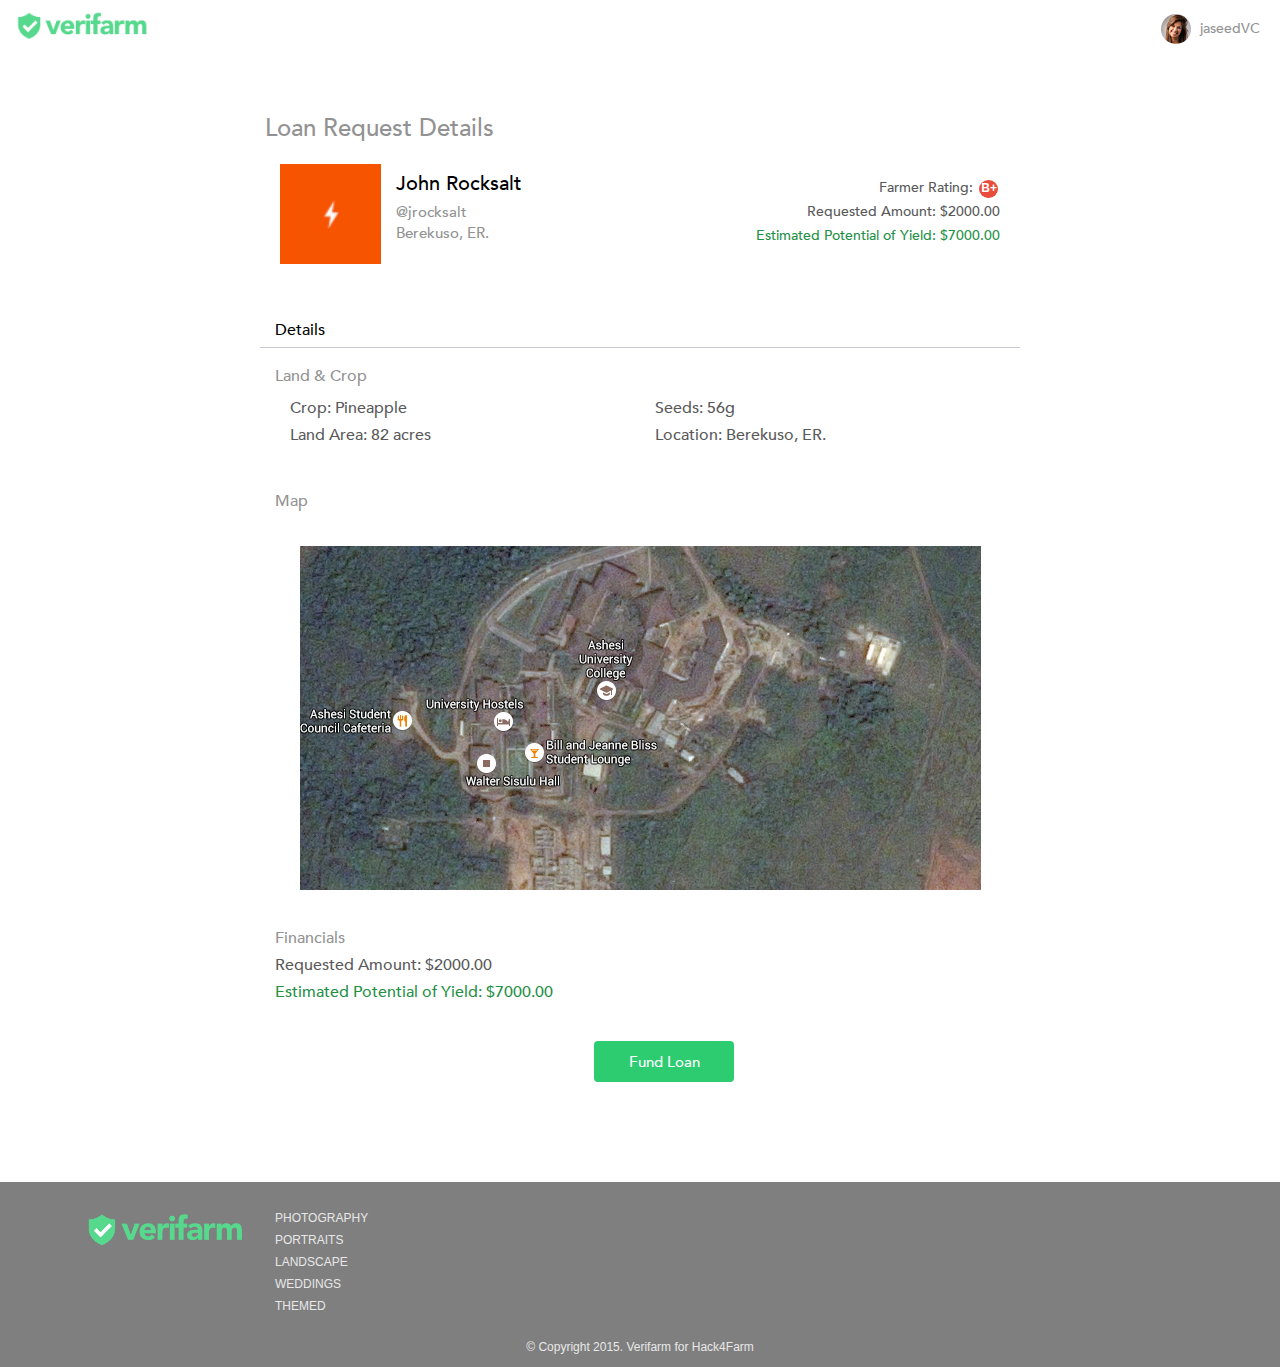
==== commit 10575047: "Request Detail Page done" ====
--- a/request-detail.html
+++ b/request-detail.html
@@ -68,7 +68,12 @@
                         <p>Farmer Rating: <span class="navbar-new">B+</span></p>
                         <p>Requested Amount: $2000.00</p>
                         <p class="estimate">Estimated Potential of Yield: $7000.00</p>
+                        
                     </div>
+                    
+                    
+                    
+                    
 	  		    </div>
 	  		    
 	  		    
@@ -85,11 +90,34 @@
                 <p class="focused">Details</p>
             </div>
             
-            <div class="col-md-8 col-md-offset-2">
-                <p>Crop: Pineapple</p>
-                <p>Land Area: 82 acres</p>
-                <p>Seeds: 56g</p>
-                <p>Map</p>
+            <div class="col-md-8 col-md-offset-2 request-info">
+              <p class="detail-heading">Land &amp; Crop</p>
+              
+               <div class="col-md-6">
+                   <p>Crop: Pineapple</p>
+                    <p>Land Area: 82 acres</p>
+               </div>
+               
+               <div class="col-md-6">
+                    <p>Seeds: 56g</p>
+                    <p>Location: Berekuso, ER.</p>
+               </div>
+               
+               <br><br><br>
+               
+               <p class="detail-heading">Map</p>
+               <br>
+                <div class="col-md-12">
+                    <img src="images/map.png" alt="" class="img-responsive map-img">
+                </div>
+                
+                <p class="detail-heading">Financials</p>
+                <p>Requested Amount: $2000.00</p>
+                <p class="estimate">Estimated Potential of Yield: $7000.00</p>
+                
+                <div class="col-md-3 col-md-offset-5 col-sm-3 col-sm-offset-4 col-xs-6 col-xs-offset-3 fund-me">
+                    <button class='btn btn-wide btn-success mrm' type='submit' name="submit">Fund Loan<span class='btn-tip'></span></button>
+                </div>
                 
             </div>
             
--- a/css/custom.css
+++ b/css/custom.css
@@ -319,6 +319,13 @@
     margin-bottom: 5px;
 }
 
+.request-info p{
+    color: #595959;
+    font-size: 18px;
+    line-height: 20px;
+    margin: 10px 0px;
+}
+
 .r-name{
     padding-top: 20px;
     padding-bottom: 7px;
@@ -361,6 +368,17 @@
 
 .request-details{
     padding-top: 30px;
+    padding-bottom: 100px;
+}
+
+.request-details p{
+    font-size: 16px !important;
+    line-height: 17px !important;
+}
+
+.request-details .btn{
+   left: auto;
+    right: auto;
 }
 
 .tab-menu{
@@ -369,7 +387,7 @@
     border-bottom-color: #C8C8D3;
     border-bottom-width: 1px;
     border-bottom-style: solid;
-    margin-bottom: 25px;
+    margin-bottom: 10px;
 }
 
 .tab-menu p{
@@ -405,8 +423,21 @@
     opacity: 1.0;
 }
 
-
-
+.detail-heading{
+    margin-bottom: 5px !important;
+    line-height: 16px !important;
+    height: auto;
+    color: #929292 !important;
+    font-size: 15px !important;
+}
+
+.map-img{
+    margin-bottom: 40px !important;
+}
+
+.fund-me{
+    margin-top: 30px;
+}
 
 
 
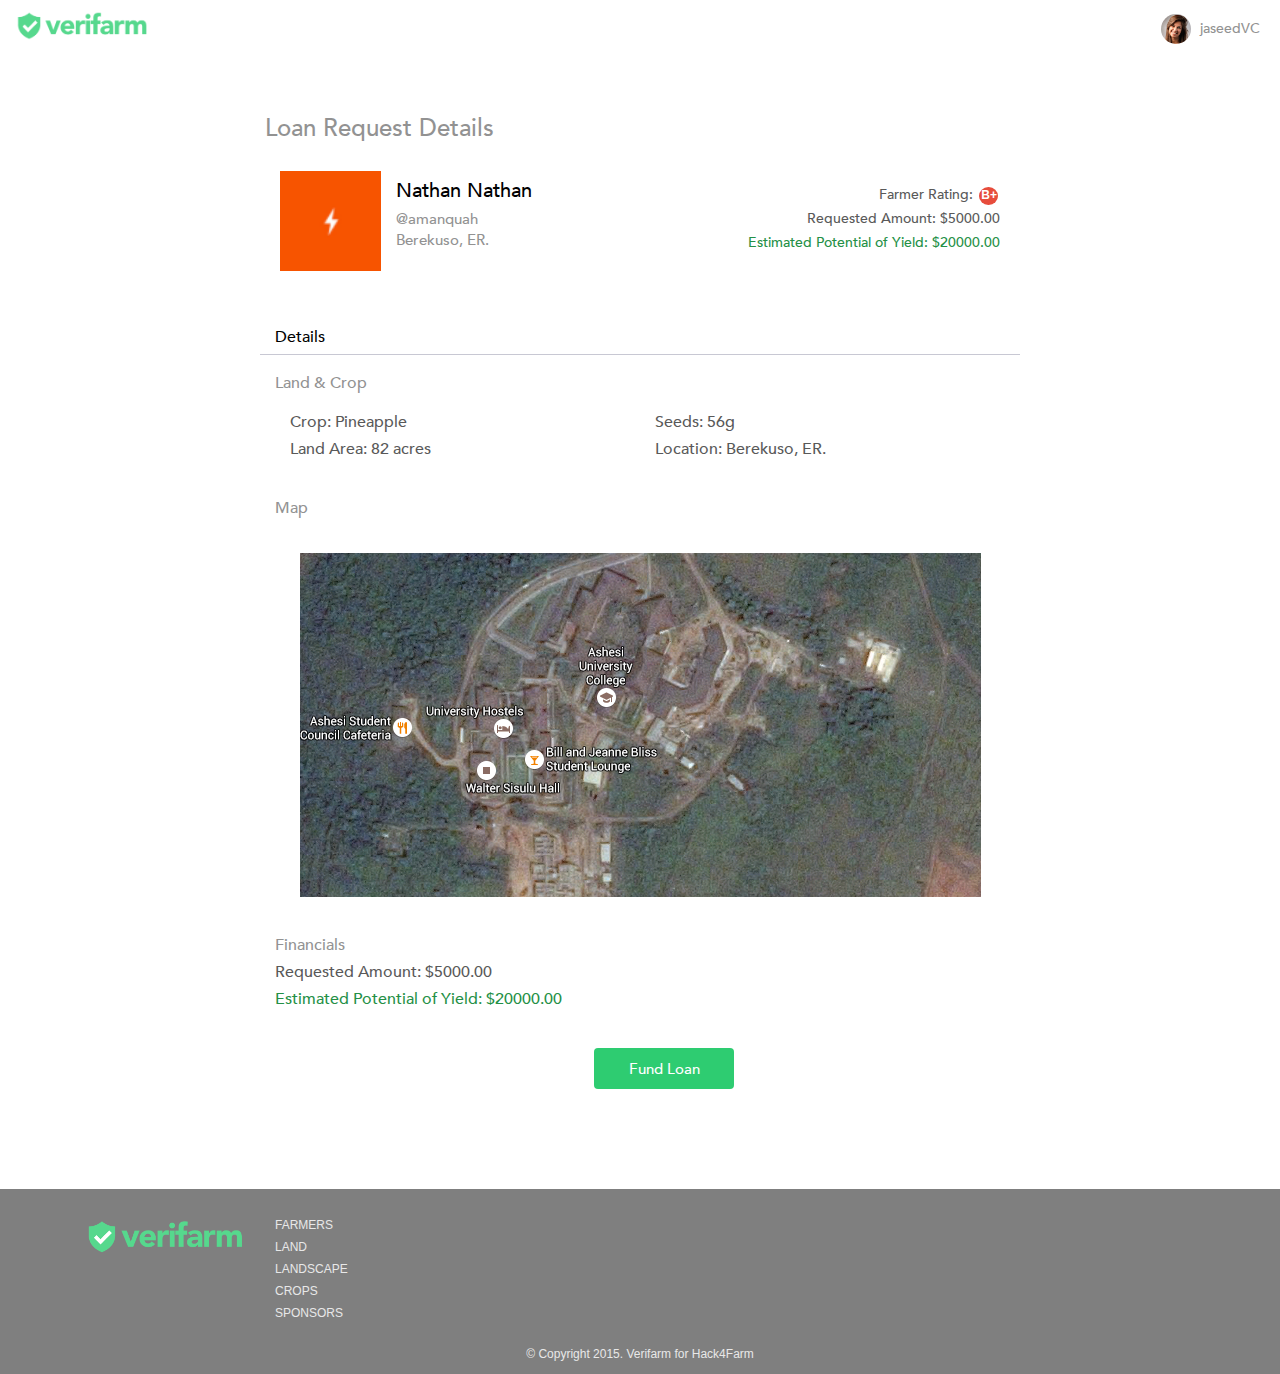
==== commit fc912c0e: "Updated: State of verifarm after presentation" ====
--- a/request-detail.html
+++ b/request-detail.html
@@ -57,8 +57,8 @@
 	  		        
 	  		        
                         <div class="requester">
-                            <p class="r-name">John Rocksalt</p>
-                            <p>@jrocksalt</p>
+                            <p class="r-name">Nathan Nathan</p>
+                            <p>@amanquah</p>
                             <p>Berekuso, ER.</p>
                         </div>
                     </div>
@@ -66,8 +66,8 @@
 	  		    
                     <div class="col-md-6 col-sm-6 col-xs-12 request-summary">
                         <p>Farmer Rating: <span class="navbar-new">B+</span></p>
-                        <p>Requested Amount: $2000.00</p>
-                        <p class="estimate">Estimated Potential of Yield: $7000.00</p>
+                        <p>Requested Amount: $5000.00</p>
+                        <p class="estimate">Estimated Potential of Yield: $20000.00</p>
                         
                     </div>
                     
@@ -82,7 +82,7 @@
   	</section>
   	
   	
-<!--   	<div class="hr-divider"></div> -->
+   	<div class="hr-divider"></div> 
   	
   	<section class="request-details">
          <div class="container">
@@ -112,8 +112,8 @@
                 </div>
                 
                 <p class="detail-heading">Financials</p>
-                <p>Requested Amount: $2000.00</p>
-                <p class="estimate">Estimated Potential of Yield: $7000.00</p>
+                <p>Requested Amount: $5000.00</p>
+                <p class="estimate">Estimated Potential of Yield: $20000.00</p>
                 
                 <div class="col-md-3 col-md-offset-5 col-sm-3 col-sm-offset-4 col-xs-6 col-xs-offset-3 fund-me">
                     <button class='btn btn-wide btn-success mrm' type='submit' name="submit">Fund Loan<span class='btn-tip'></span></button>
@@ -124,6 +124,37 @@
          </div>
   	    
   	</section>
+     
+    <script>
+        $(document).ready(viewRequestDetails());
+        var url = window.location.pathname;
+        var id = url.substring(url.lastIndexOf('id=') + 1);
+        alert(id);
+      function viewRequestDetails(id){
+            var requestDetails = "";
+            var farmerName = objResult.people[id].FirstName + " " + objResult.people[id].FirstName;
+            requestDetails += "<section class='slide-minus request-detail-bg'><div class='container'>";
+            requestDetails += "<div class='row'><div class='col-md-8 col-md-offset-2'><h6>Loan Request Details</h6><div class='col-md-6 col-sm-6 col-xs-12'>";
+            requestDetails += "<img src='images/farmer.jpg' alt='' class='farmer-img'><div class='requester'>";
+            requestDetails += "<p class='r-name'>" + Farmer + "</p><p>@" + objResult.people[id].Farmer + "</p><p>" + objResult.people[id].Location + "</p></div></div>"
+
+            requestDetails += "<div class='col-md-6 col-sm-6 col-xs-12 request-summary'>";
+            requestDetails +=  "<p>Farmer Rating: <span class='navbar-new'>"+objResult.people[id].Rating +"</span></p>";
+            requestDetails += "<p>Requested Amount: "+objResult.people[id].RequestedAmount+"</p>";
+            requestDetails += "<p class="estimate">Estimated Potential of Yield: "+objResult.people[id].ExpectedYield+"</p>";
+            requestDetails += "</div></div></div></div></section><section class='request-details'><div class='container'><div class='col-md-8 col-md-offset-2 tab-menu'>";
+            requestDetails += "<p class='focused'>Details</p></div><div class='col-md-8 col-md-offset-2 request-info'><p class='detail-heading'>Land &amp; Crop</p>"; 
+            requestDetails += "<div class='col-md-6'><p>Crop: " + objResult.people[id].Crop+ "</p><p>Land Area: " + objResult.people[id].LandSize+ " acres</p>";
+            requestDetails += "</div><div class='col-md-6'><p>Seeds: 56g</p><p>Location: " + objResult.people[id].Location + "</p></div><br><br><br><p class='detail-heading'>Map</p>";
+            requestDetails += "<br><div class='col-md-12'><img src='images/map.png' alt='' class='img-responsive map-img'>";
+            requestDetails += "</div><p class='detail-heading'>Financials</p><p>Requested Amount: "+objResult.people[id].RequestedAmount+"</p>";
+            requestDetails +=  "<p class='estimate'>Estimated Potential of Yield: "+objResult.people[id].ExpectedYield+"</p>";
+            requestDetails +=  "<div class='col-md-3 col-md-offset-5 col-sm-3 col-sm-offset-4 col-xs-6 col-xs-offset-3 fund-me'>";
+            requestDetails += "<button class='btn btn-wide btn-success mrm' type='submit' name='submit'>Fund Loan<span class='btn-tip'></span></button>";
+            requestDetails +=  "</div></div></div></section>";
+            
+        }
+      </script>
   	
   	<footer>
 	  	<div class="container">
@@ -135,12 +166,12 @@
                     
                     <div class="col-md-3 col-xs-6">
                         <ul class="footer-list">
-		  				<li><a href="#">PHOTOGRAPHY</a></li>
-		  				<li><a href="#">PORTRAITS</a></li>
-		  				<li><a href="#">LANDSCAPE</a></li>
-		  				<li><a href="#">WEDDINGS</a></li>
-		  				<li><a href="#">THEMED</a></li>
-		  			</ul>
+                            <li><a href="#">FARMERS</a></li>
+                            <li><a href="#">LAND</a></li>
+                            <li><a href="#">LANDSCAPE</a></li>
+                            <li><a href="#">CROPS</a></li>
+                            <li><a href="#">SPONSORS</a></li>
+                        </ul>
                     </div>
                    
 	  		    </div>
@@ -168,5 +199,7 @@
     <script src="js/flatui-radio.js"></script>
     <script src="js/jquery.tagsinput.js"></script>
     <script src="js/jquery.placeholder.js"></script>
+    
+      
   </body>
 </html>
--- a/css/custom.css
+++ b/css/custom.css
@@ -1,6 +1,6 @@
 /* ------------------------------------------------------------ */
 /* ------------------------------------------------------------ */
-/* CUSTOM STYLES FOR KCF */
+/* CUSTOM STYLES FOR VERIFARM */
 /* ------------------------------------------------------------ */
 /* ------------------------------------------------------------ */
 
@@ -295,7 +295,7 @@
 /*
 #####################################################
 -----------------------------------------------------
-            EVENTS STYLES
+            REQUEST DETAIL STYLES
 -----------------------------------------------------
 #####################################################
 */
@@ -441,7 +441,98 @@
 
 
 
+/*
+#####################################################
+-----------------------------------------------------
+            INDEX DETAIL STYLES
+-----------------------------------------------------
+#####################################################
+*/
+
+.home-bg{
+	background-color: #EAECEE;
+    background-position: center;
+    background-size: cover;
+    background-attachment: fixed;
+    padding-top: 100px;
+    padding-bottom: 70px;
+}
+
+.home-requests{
+    background-color: white;
+    padding-top: 20px;
+    padding-bottom: 20px;
+    min-height: 270px;
+    max-height: 400px;
+    position: inherit;
+}
+
+
+
+@media(min-width: 768px){
+    .home-requests{
+       min-height: 129px; 
+    }
+}
+
+@media(min-width: 650px){
+    .home-requests{
+       min-height: 161px; 
+    }
+}
+
+.underline{
+    border-bottom-color: #C8C8D3;
+    border-bottom-width: 1px;
+    border-bottom-style: solid;
+}
+
+
+.btn-wow{
+    text-align: center;
+    float: right;
+    padding: 5px 8px;
+    margin-top: 5px;
+}
+
+.btn-wow p{
+    color: white;
+    font-size: 12px;
+    font-weight: 100;
+}
 /*gray color for the hamburger menu when active*/
 /*drop shadow for text on message tiles*/
 
 
+/*beginning of Dzobo's branch*/
+
+h7{
+    font-family: "Avenir", "Lato", Helvetica, Arial, sans-serif;
+    color: #929292;
+    font-weight: 100;
+}
+
+label{
+    font-size: 12px;
+    padding-left: 10px;
+    display:inline-block;
+
+}
+
+.sample-form{
+    margin-top: 10px;
+    background: white;
+    display: inline block;
+
+}
+
+ .col-md-6{
+    margin-top: 7px;
+}
+
+
+
+.slide-minus.creative-bg .ghost-btn{
+    color: white;
+     min-height: 500px;
+}